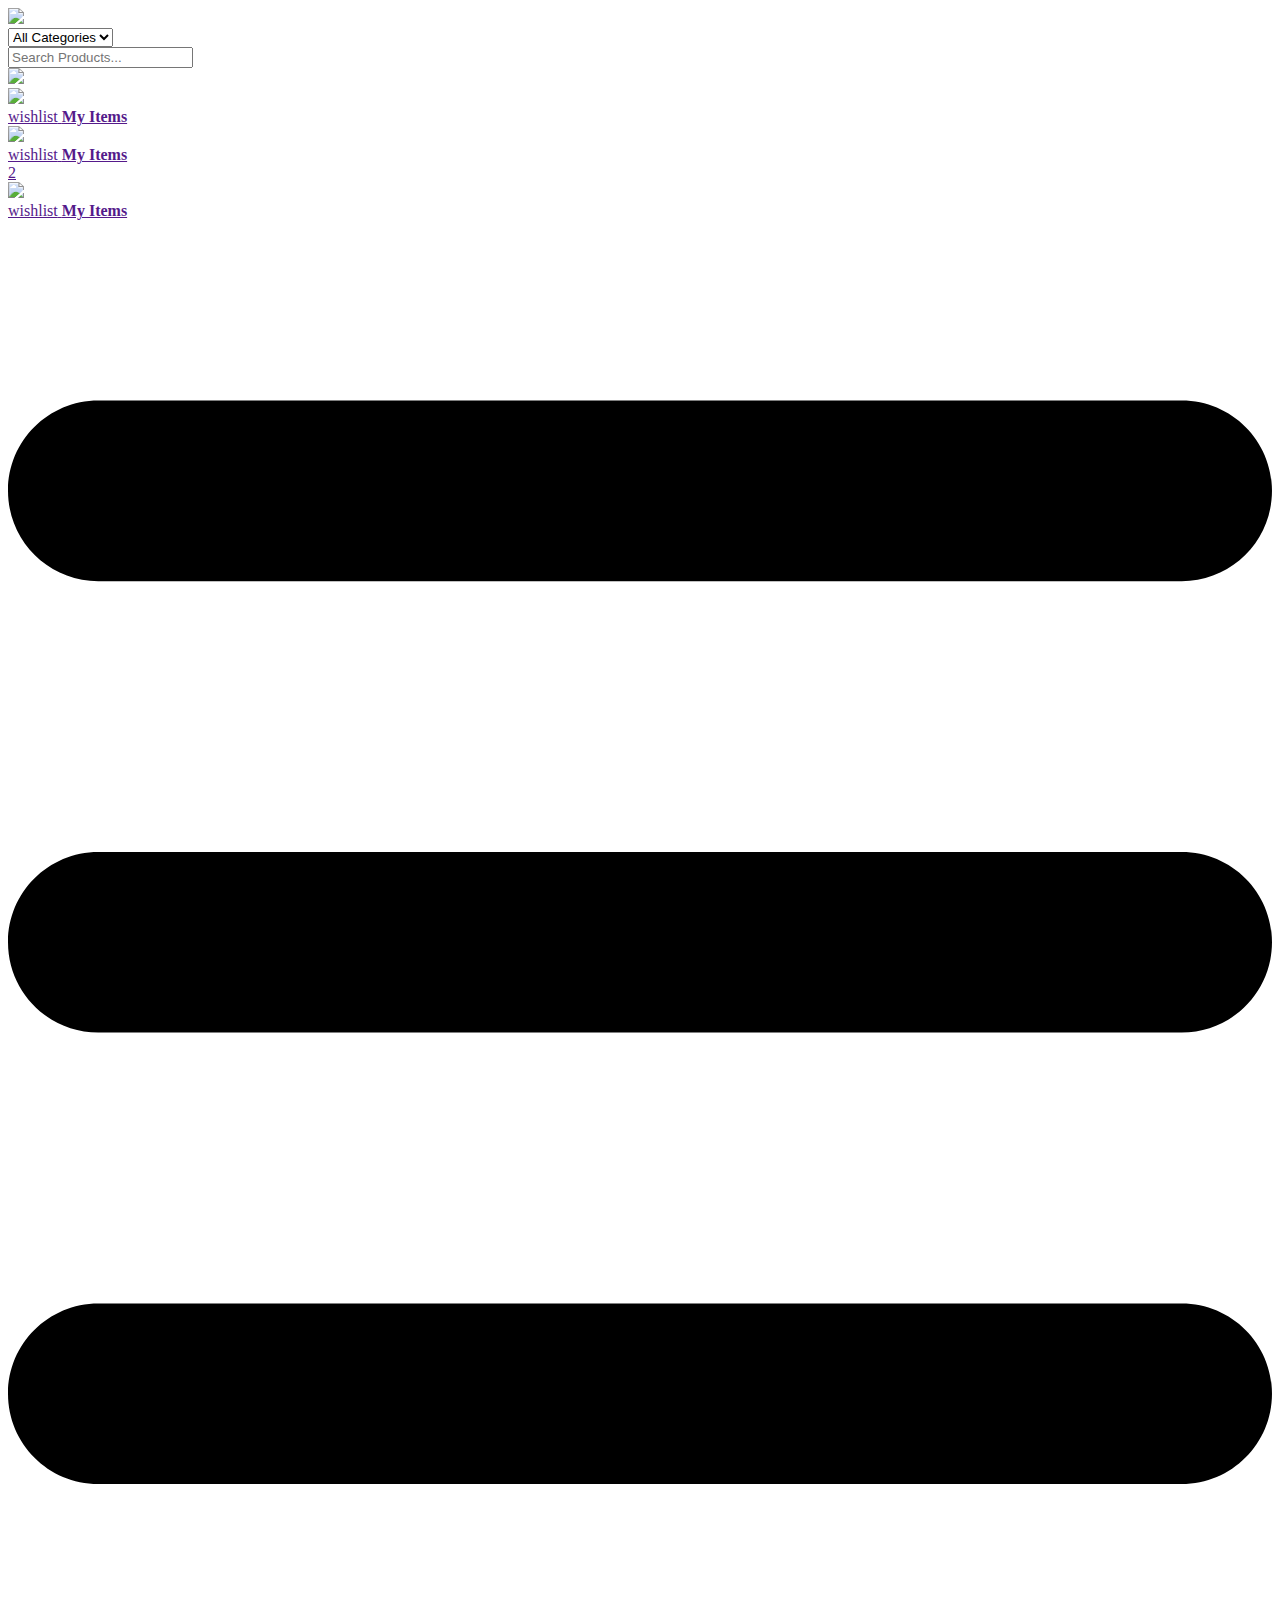
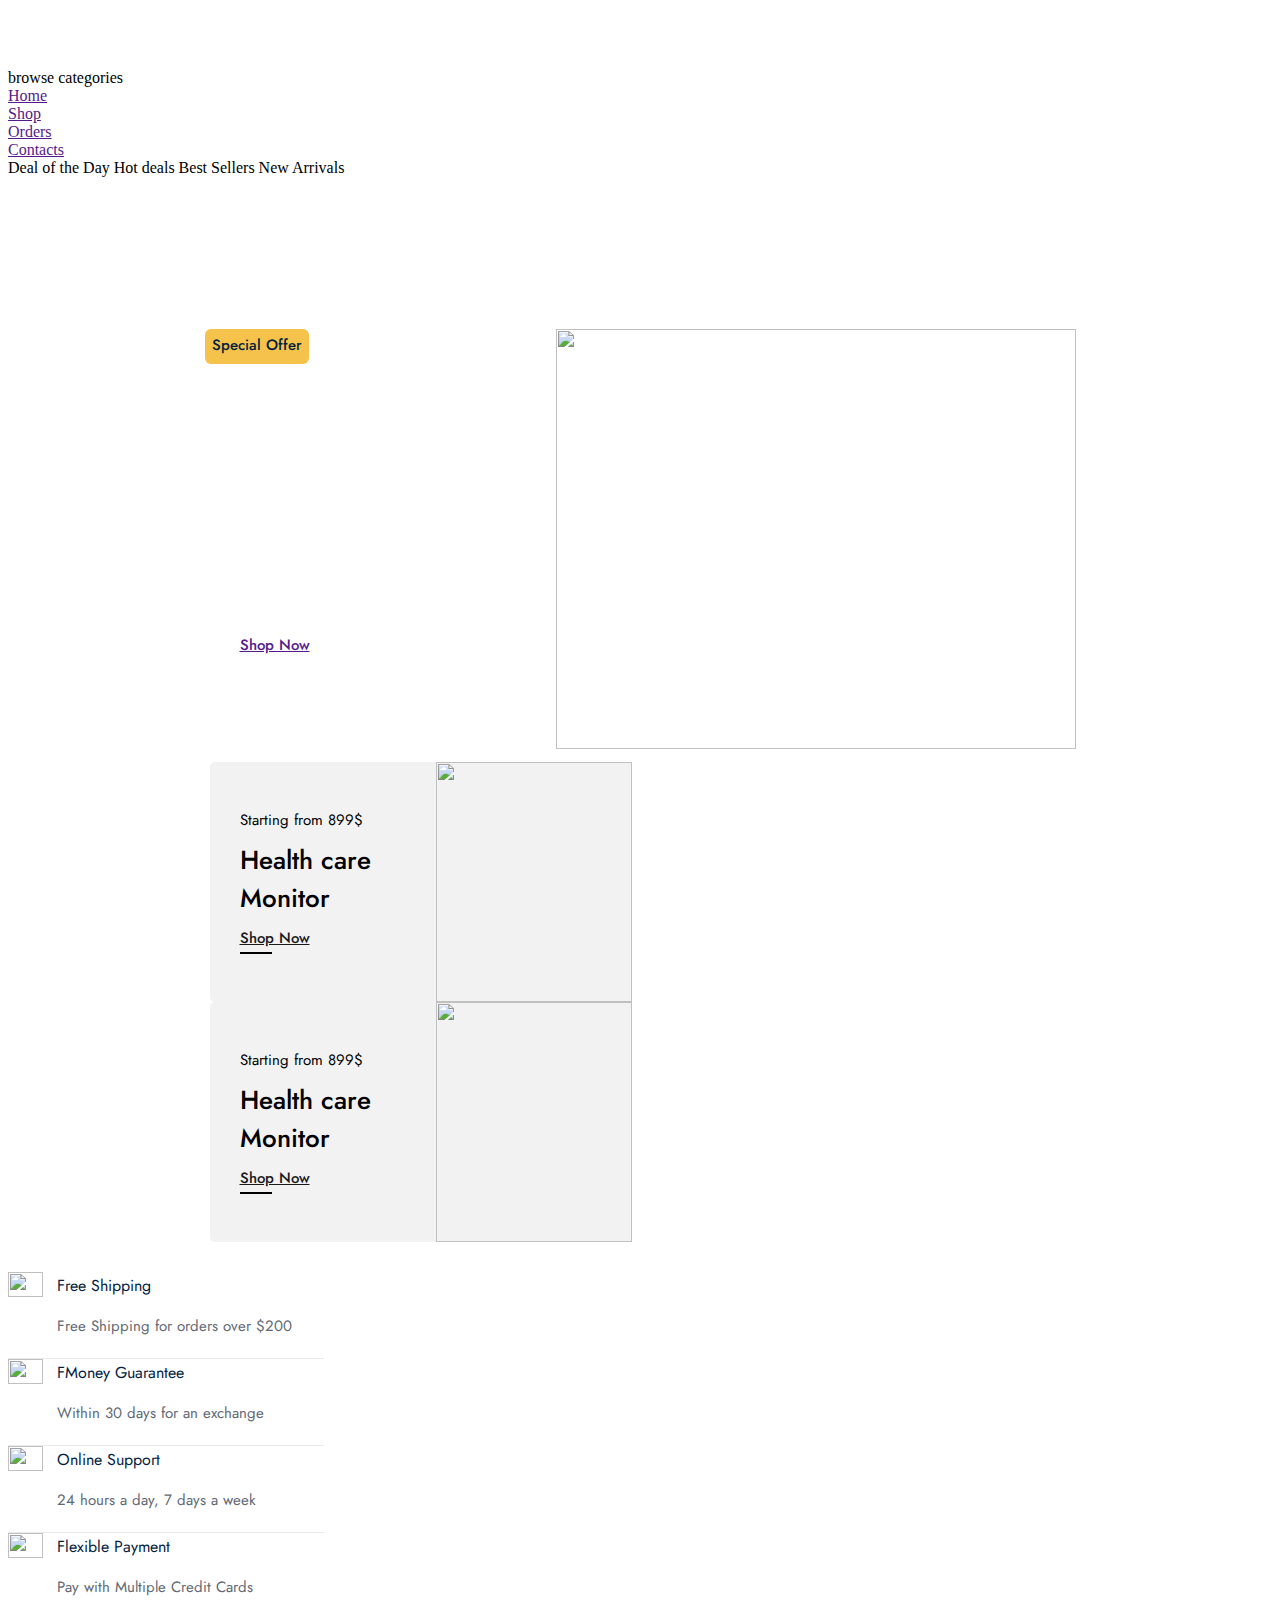
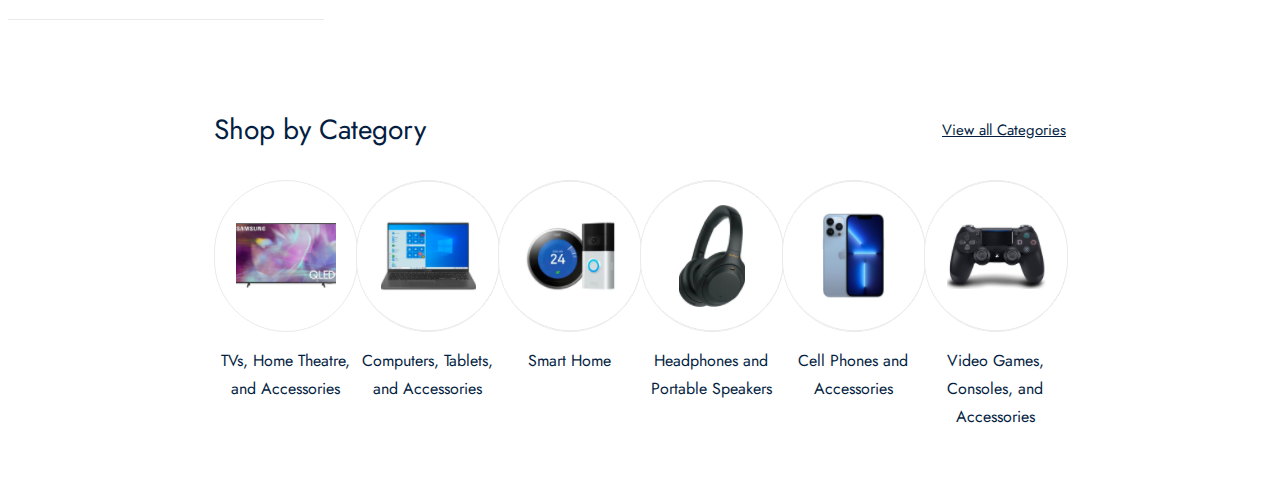
==== index.html @ f8a0979e "feat: completed category frame" ====
<!DOCTYPE html>
<html lang="en">
  <head>
    <meta charset="UTF-8" />
    <meta name="viewport" content="width=device-width, initial-scale=1.0" />
    <title>Zenmart</title>
    <link rel="preconnect" href="https://fonts.googleapis.com" />
    <link rel="preconnect" href="https://fonts.gstatic.com" crossorigin />
    <link
      href="https://fonts.googleapis.com/css2?family=Jost:ital,wght@0,100..900;1,100..900&display=swap"
      rel="stylesheet"
    />
    <link rel="stylesheet" href="/public/css/command.css" />
    <link rel="stylesheet" href="/public/css/home.css" />
  </head>
  <body>
    <div class="navbar_frame">
      <div class="container">
        <div class="navbar_top">
          <a href="">
            <img src="./public/images/logo.png" />
          </a>
          <div class="nav_search_frame">
            <div class="search_box">
              <div class="category_list">
                <select>
                  <option value="" selected>All Categories</option>
                  <option value="">computers</option>
                </select>
              </div>
              <input type="search" placeholder="Search Products..." />
            </div>
            <div class="search_icon_box">
              <img src="./public/images/button.png" />
            </div>
          </div>
          <div class="nav_top_menu">
            <a href="">
              <div class="top_menu_box">
                <div class="box_icon_box">
                  <img src="/public/images/heart 1.png" />
                </div>
                <div class="box_info_box">
                  <span>wishlist</span>
                  <strong>My Items</strong>
                </div>
              </div>
            </a>
            <a href="">
              <div class="top_menu_box">
                <div class="box_icon_box">
                  <img src="./public/images/profile 1.png" />
                </div>
                <div class="box_info_box">
                  <span>wishlist</span>
                  <strong>My Items</strong>
                </div>
              </div>
            </a>
            <a href="">
              <div class="top_menu_box">
                <div class="box_icon_box">
                  <div class="basket_count">2</div>
                  <img src="./public/images/Group.png" />
                </div>
                <div class="box_info_box">
                  <span>wishlist</span>
                  <strong>My Items</strong>
                </div>
              </div>
            </a>
          </div>
        </div>
        <div class="navbar_bot">
          <div class="navbar_bot_menu_box">
            <div class="browse_box">
              <svg xmlns="http://www.w3.org/2000/svg" viewBox="0 0 448 512">
                <path
                  d="M0 96C0 78.3 14.3 64 32 64H416c17.7 0 32 14.3 32 32s-14.3 32-32 32H32C14.3 128 0 113.7 0 96zM0 256c0-17.7 14.3-32 32-32H416c17.7 0 32 14.3 32 32s-14.3 32-32 32H32c-17.7 0-32-14.3-32-32zM448 416c0 17.7-14.3 32-32 32H32c-17.7 0-32-14.3-32-32s14.3-32 32-32H416c17.7 0 32 14.3 32 32z"
                />
              </svg>
              <span>browse categories</span>
            </div>
            <div class="navbar_route_menu">
              <div class="route_menu">
                <a href="" class="active">Home</a>
              </div>
              <div class="route_menu">
                <a href="">Shop</a>
              </div>
              <div class="route_menu">
                <a href="">Orders</a>
              </div>
              <div class="route_menu">
                <a href="">Contacts</a>
              </div>
            </div>
            <div class="sorting_menu">
              <span>Deal of the Day</span>
              <span>Hot deals</span>
              <span>Best Sellers</span>
              <span>New Arrivals</span>
            </div>
          </div>
        </div>
      </div>
    </div>
    <div class="home_page">
      <div class="header_frame">
        <div class="container">
          <div class="header_left">
            <div class="header_content">
              <div>Special Offer</div>
              <span>Immersive Intertainment</span>
              <p>Discover our new items. Up to 25% Off !</p>
              <a href="">Shop Now</a>
              <img src="/public/images/header bg.png" alt="" />
            </div>
          </div>
          <div class="header_right">
            <div class="header_box">
              <div class="box_left">
                <span>Starting from 899$</span>
                <p>Health care Monitor</p>
                <a href="">Shop Now</a>
                <div class="hover_border"></div>
              </div>
              <div class="box_right">
                <img src="/public/images/watch.svg" />
              </div>
            </div>
            <div class="header_box">
              <div class="box_left">
                <span>Starting from 899$</span>
                <p>Health care Monitor</p>
                <a href="">Shop Now</a>
                <div class="hover_border"></div>
              </div>
              <div class="box_right">
                <img src="/public/images/buds.png" />
              </div>
            </div>
          </div>
        </div>
      </div>
      <div class="service_frame">
        <div class="container">
          <div class="service_box">
            <img src="./public/images/Vector.png" alt="" />
            <div class="service_content">
              <span>Free Shipping</span>
              <p>Free Shipping for orders over $200</p>
            </div>
          </div>
          <div class="service_box">
            <img src="./public/images/shield 1.svg" alt="" />
            <div class="service_content">
              <span>FMoney Guarantee</span>
              <p>Within 30 days for an exchange</p>
            </div>
          </div>
          <div class="service_box">
            <img src="./public/images/headphones 1.svg" alt="" />
            <div class="service_content">
              <span>Online Support</span>
              <p>24 hours a day, 7 days a week</p>
            </div>
          </div>
          <div class="service_box">
            <img src="./public/images/credit-card 1.svg" alt="" />
            <div class="service_content">
              <span>Flexible Payment</span>
              <p>Pay with Multiple Credit Cards</p>
            </div>
          </div>
        </div>
      </div>
      <div class="shop_category_frame">
        <div class="container">
          <div class="category_top">
            <span>Shop by Category</span>
            <a href="">View all Categories</a>
          </div>
          <div class="category_wrapper">
            <div class="category_box">
              <div class="category_img_box">
                <img src="./public/images/tv.png.png" />
              </div>
              <span>TVs, Home Theatre, and Accessories</span>
            </div>
            <div class="category_box">
              <div class="category_img_box">
                <img src="./public/images/laptop.png.png" />
              </div>
              <span>Computers, Tablets, and Accessories</span>
            </div>
            <div class="category_box">
              <div class="category_img_box">
                <img src="./public/images/smart_house.png.png" />
              </div>
              <span>Smart Home</span>
            </div>
            <div class="category_box">
              <div class="category_img_box">
                <img src="./public/images/earpods.png.png" />
              </div>
              <span>Headphones and Portable Speakers</span>
            </div>
            <div class="category_box">
              <div class="category_img_box">
                <img src="./public/images/iphone.png.png" />
              </div>
              <span>Cell Phones and Accessories</span>
            </div>
            <div class="category_box">
              <div class="category_img_box">
                <img src="./public/images/joystick.png.png" />
              </div>
              <span>Video Games, Consoles, and Accessories</span>
            </div>
          </div>
        </div>
      </div>
    </div>
  </body>
</html>
---- public/css/home.css ----
.home_page {
  padding-bottom: 60px;
  display: flex;
  flex-direction: column;
}

.header_frame {
  position: relative;
  margin-top: 47px;
  width: 100%;
  height: auto;
  display: flex;
  justify-content: center;
}

.header_frame .container {
  flex-direction: row;
}

.container .header_left {
  padding: 15px;
  width: 871px;
  height: 508px;
  position: relative;
  border-radius: 5px;
  background-image: url("/public/images/Rectangle\ 55.png");
}

.header_frame .header_left .header_content {
  position: relative;
  margin-top: 90px;
  display: flex;
  flex-direction: column;
}

.header_frame .header_content div {
  width: 104px;
  height: 30px;
  display: flex;
  justify-content: center;
  background: #f5c34b;
  border-radius: 6px;
  padding-top: 5px;

  font-family: Jost;
  font-style: normal;
  font-size: 15px;
  font-weight: 500;
  line-height: 22px;
  color: rgb(4, 30, 66);
}

.header_frame .header_content span {
  margin-top: 10px;
  width: 428px;
  font-family: Jost;
  font-weight: 400;
  font-size: 60px;
  height: 1px;
  letter-spacing: 0%;
  color: rgb(255, 255, 255);
}

.header_frame .header_content p {
  margin-top: 180px;
  font-family: Jost;
  font-style: normal;
  font-weight: 400;
  font-size: 16px;
  line-height: 28px;

  color: rgb(255, 255, 255);
}

.header_frame .header_content a {
  margin-top: 20px;
  width: 140px;
  height: 52px;
  display: flex;
  align-items: center;
  justify-content: center;
  background: #ffffff;
  border-radius: 6px;
  font-family: Jost;
  font-style: normal;
  font-weight: 500;
  font-size: 15px;
  line-height: 22px;
}

.header_frame .header_content img {
  position: absolute;
  right: 0;
  width: 520px;
  height: 420px;
}

.header_frame .container .header_right {
  position: relative;
  display: flex;
  margin-left: 20px;
  flex-direction: column;
  justify-content: space-between;
}

.header_frame .header_right .header_box {
  width: 422px;
  height: 240px;

  display: flex;
  flex-direction: row;
  background: rgb(242, 242, 242);
  border-radius: 5px;
}

.header_frame .header_right .box_left {
  margin-left: 30px;
  width: 50%;
  display: flex;
  flex-direction: column;
  justify-content: center;
}

.header_frame .box_left span {
  font-family: Jost;
  font-style: normal;
  font-weight: 400;
  font-size: 15px;
  line-height: 22px;
}

.header_frame .box_left p {
  margin: 10px 0px;
  font-family: Jost;
  font-style: normal;
  font-weight: 500;
  font-size: 26px;
  line-height: 38px;
}

.header_frame .box_left a {
  font-family: Jost;
  font-style: normal;
  font-weight: 500;
  font-size: 15px;
  line-height: 22px;
  color: rgb(27, 25, 25);
}

.header_frame .box_left .hover_border {
  width: 32px;
  height: 2px;
  margin-top: 3px;
  background-color: black;
}

.header_frame .header_box .box_right {
  width: 50%;
}

.header_frame .box_right img {
  width: 100%;
  height: 100%;
}

.home_page .service_frame {
  position: relative;
  margin-top: 30px;
  width: 100%;
  height: auto;
  display: flex;
  justify-content: center;
}

.container {
  flex-direction: row;
}

.container .service_box {
  width: 25%;
  height: 86px;
  display: flex;
  flex-direction: row;
  border-bottom: 1px solid #eaeaea;
}

.service_box img {
  width: 35px;
  height: 25px;
}

.service_box .service_content {
  margin-left: 14px;
  display: flex;
  flex-direction: column;
}

.service_content span {
  font-family: Jost;
  font-style: normal;
  font-weight: 400;
  font-size: 16px;
  line-height: 28px;
  color: rgb(4, 30, 66);
}

.service_content p {
  font-family: Jost;
  font-style: normal;
  font-weight: 400;
  font-size: 15px;
  line-height: 22px;
  color: rgb(98, 105, 116);
}

.home_page .service_frame {
  position: relative;
  margin-top: 30px;
  width: 100%;
  height: auto;
  display: flex;
  flex-direction: column;
  justify-content: center;
}

.home_page .shop_category_frame {
  position: relative;
  margin-top: 90px;
  width: 100%;
  height: auto;
  display: flex;
  justify-content: center;
}

.shop_category_frame .container {
  flex-direction: column;
}

.shop_category_frame .container .category_top {
  width: 100%;
  height: auto;
  display: flex;
  flex-direction: row;
  justify-content: space-between;
  align-items: center;
}

.shop_category_frame .category_top span {
  color: rgb(4, 30, 66);
  font-family: Jost;
  font-size: 28px;
  font-weight: 400;
  line-height: 40px;
  letter-spacing: 0%;
}

.shop_category_frame .category_top a {
  color: rgb(4, 30, 66);
  font-family: Jost;
  font-size: 15px;
  font-weight: 400;
  line-height: 22px;
  letter-spacing: 0%;
}

.shop_category_frame .category_top a:hover {
  border-bottom: 2px solid rgb(4, 30, 66);
}

.shop_category_frame .container .category_wrapper {
  margin-top: 30px;
  width: 100%;
  height: auto;
  display: flex;
  flex-direction: row;
  justify-content: space-between;
}

.shop_category_frame .category_wrapper .category_box {
  width: 142px;
  height: auto;
  display: flex;
  flex-direction: column;
  cursor: pointer;
}

.shop_category_frame .category_box .category_img_box {
  width: 100%;
  height: 150px;
  display: flex;
  align-items: center;
  justify-content: center;
  border: 1px solid rgb(234, 234, 234);
  border-radius: 150px;
}

.shop_category_frame .category_box span {
  margin-top: 15px;
  color: rgb(4, 30, 66);
  font-family: Jost;
  font-size: 16px;
  font-weight: 400;
  line-height: 28px;
  letter-spacing: 0%;
  text-align: center;
}
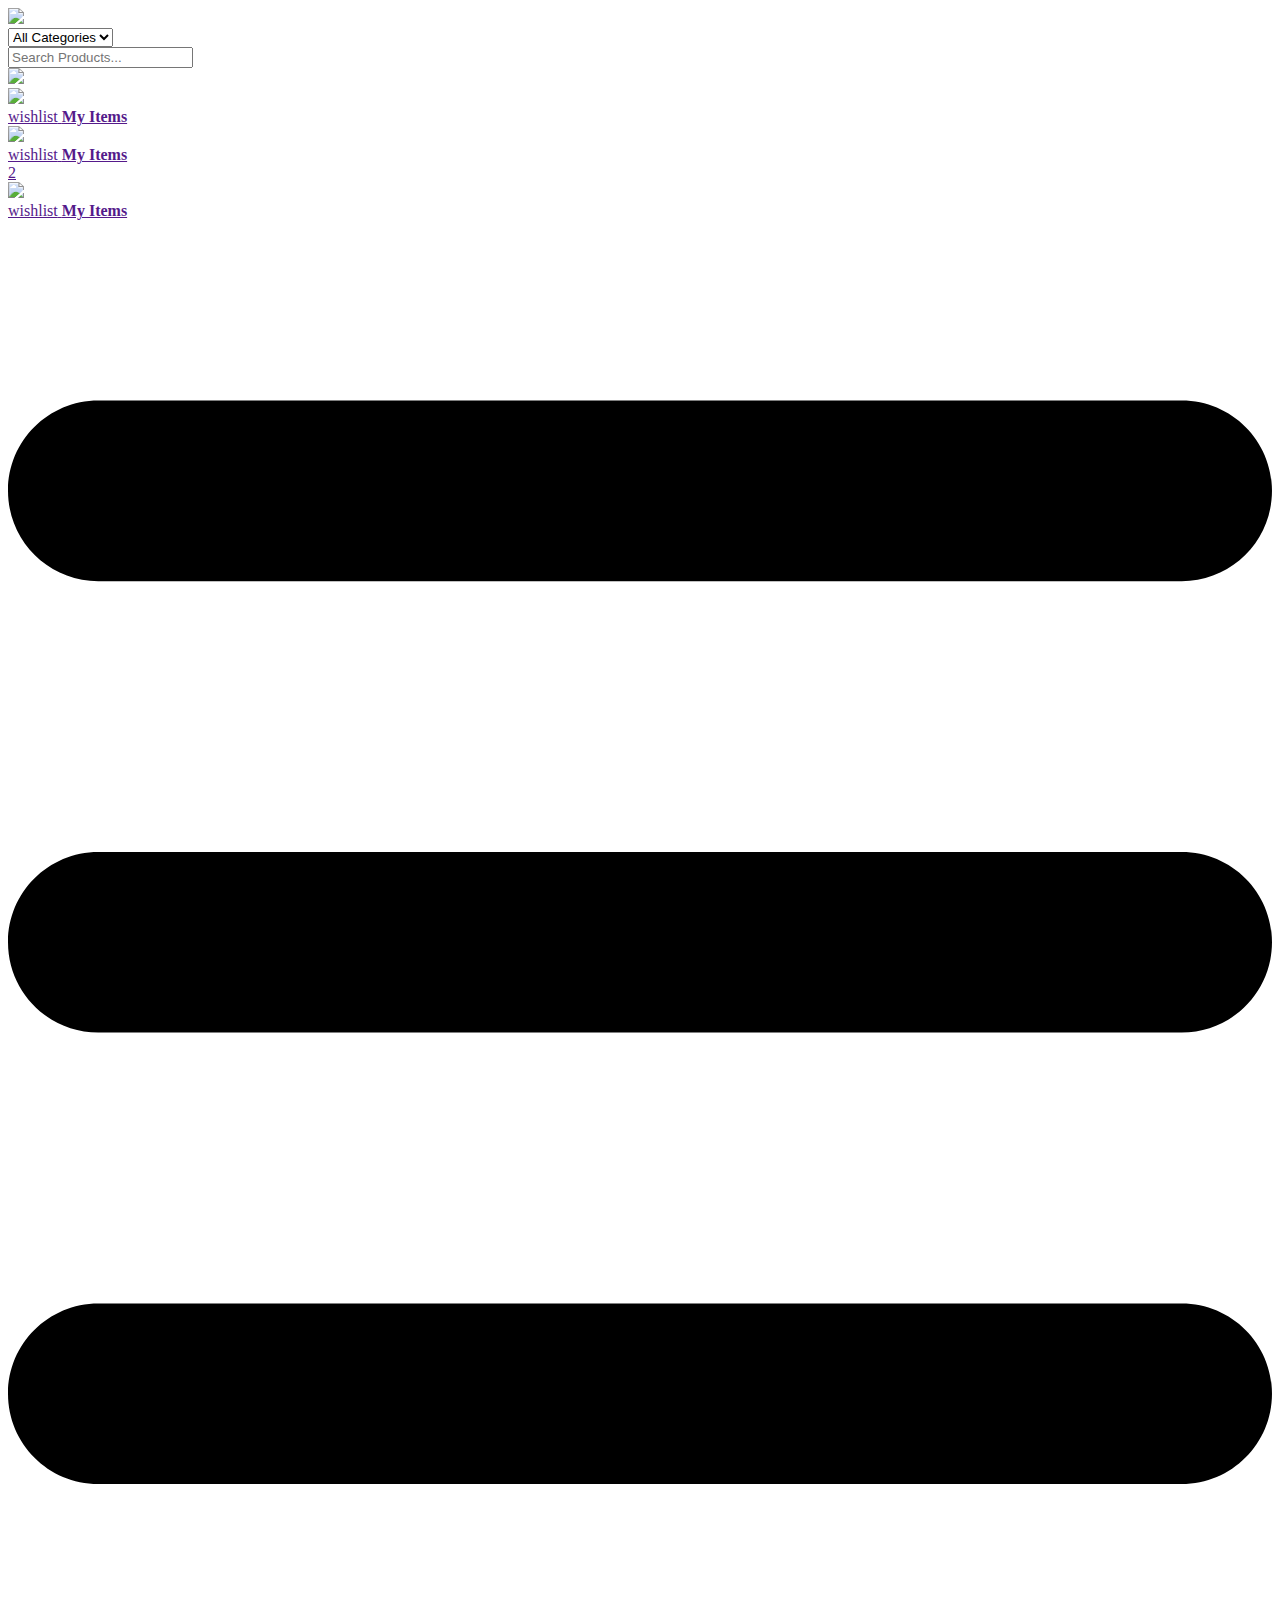
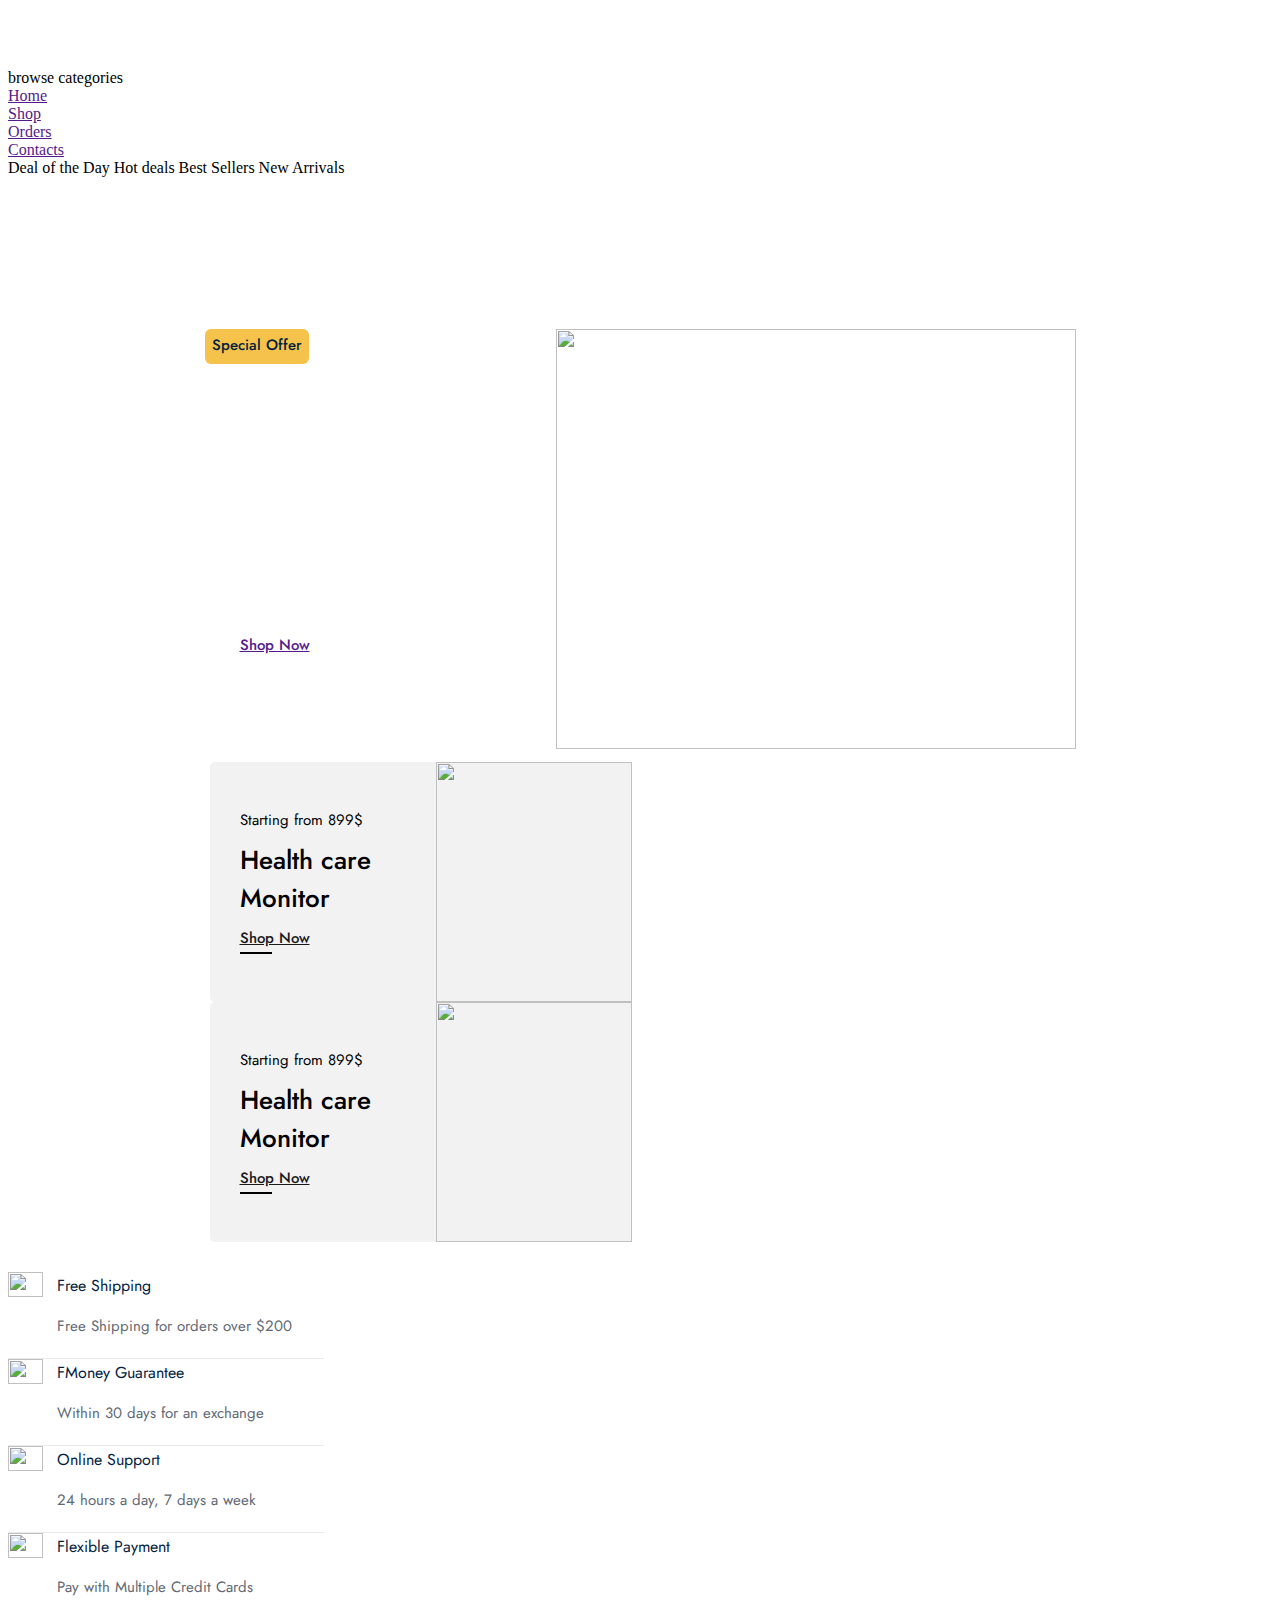
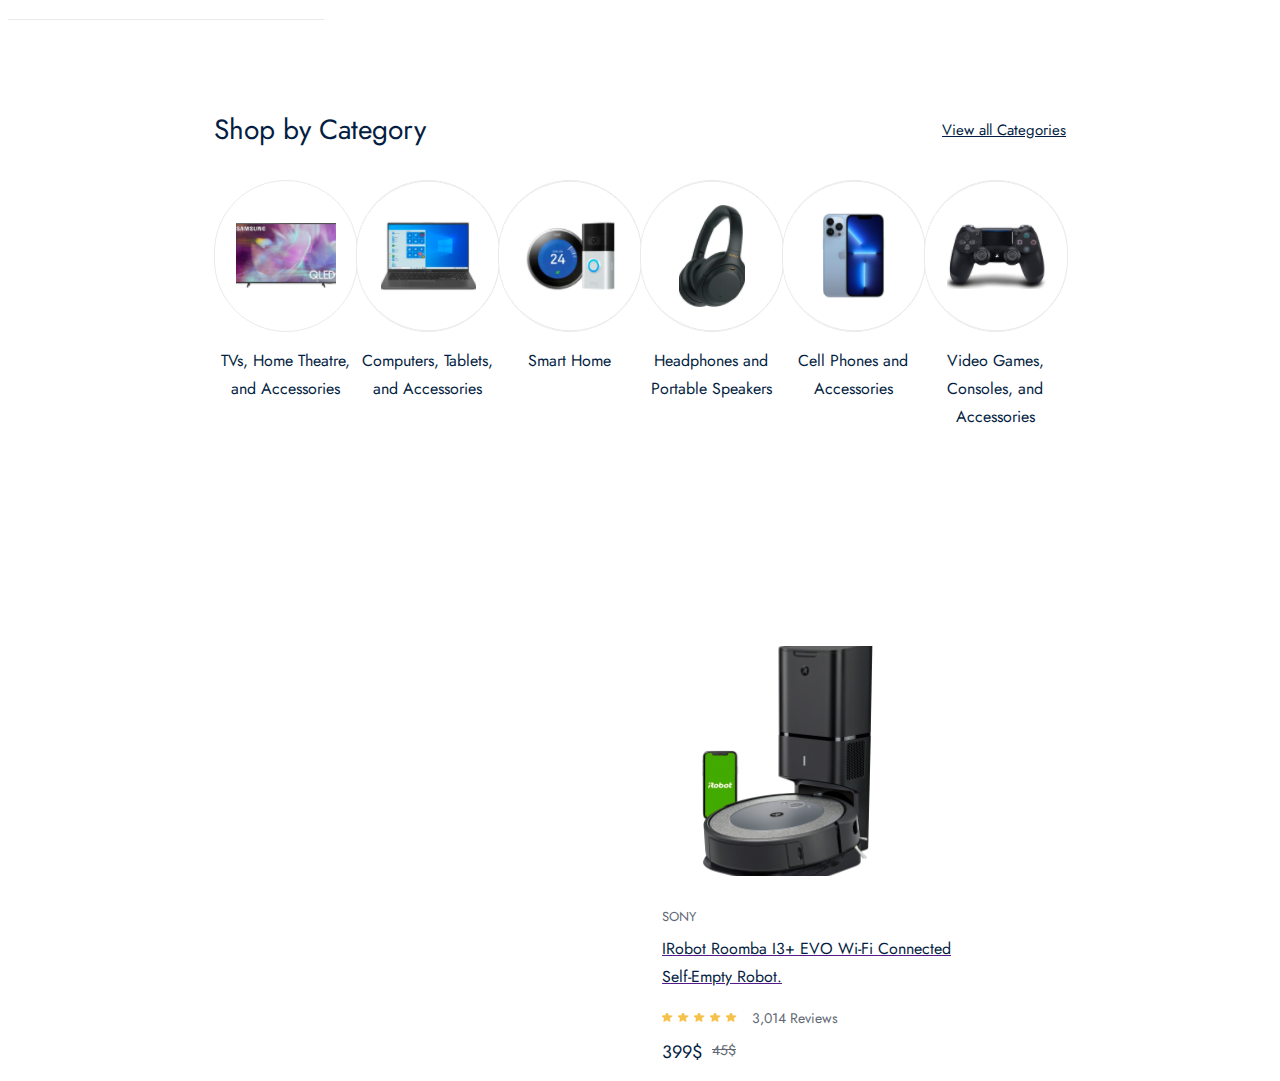
==== commit f5fbed03: "feat: completed selling products" ====
--- a/index.html
+++ b/index.html
@@ -222,5 +222,159 @@
         </div>
       </div>
     </div>
+
+    <div class="selling_product_frame">
+      <div class="container">
+        <div class="category_top">
+          <span>Top Selling Products</span>
+          <a href="">View all</a>
+        </div>
+        <div class="product_wrapper">
+          <div class="next_prev_box">
+            <img src="./public/images/Arrows-1.png" alt="" />
+          </div>
+          <div class="product_boxes">
+            <div class="product_box">
+              <a href="">
+                <div
+                  class="product_image_box"
+                  style="background: url(./public/images/smart_watch_apple.png)"
+                >
+                  <div class="hover_box">
+                    <button>Add to Card</button>
+                  </div>
+                </div>
+              </a>
+              <div class="product_content_box">
+                <span class="product_title">Samsung</span>
+                <a href="">
+                  <p class="product_desc">
+                    Apple Watch SE (GPS) 40mm Space Grey Aluminum Case with
+                  </p>
+                </a>
+                <div class="review_box">
+                  <img src="./public/images/Vector.svg" />
+                  <img src="./public/images/Vector.svg" />
+                  <img src="./public/images/Vector.svg" />
+                  <img src="./public/images/Vector.svg" />
+                  <img src="./public/images/Vector.svg" />
+                  <span>3,014 reviews</span>
+                </div>
+                <div class="price_box">
+                  <strong>32.50$</strong>
+                  <span>45$</span>
+                </div>
+              </div>
+            </div>
+          </div>
+          <div class="product_boxes">
+            <div class="product_box">
+              <a href="">
+                <div
+                  class="product_image_box"
+                  style="background: url(./public/images/image_iphone.png)"
+                >
+                  <div class="hover_box">
+                    <button>Add to Card</button>
+                  </div>
+                </div>
+              </a>
+              <div class="product_content_box">
+                <span class="product_title">Apple</span>
+                <a href="">
+                  <p class="product_desc">
+                    Apple iPhone 11 64GB Smartphone - Black.
+                  </p>
+                </a>
+                <div class="review_box">
+                  <img src="./public/images/Vector.svg" />
+                  <img src="./public/images/Vector.svg" />
+                  <img src="./public/images/Vector.svg" />
+                  <img src="./public/images/Vector.svg" />
+                  <img src="./public/images/Vector.svg" />
+                  <span>3,014 reviews</span>
+                </div>
+                <div class="price_box">
+                  <strong>32.50$</strong>
+                  <span>45$</span>
+                </div>
+              </div>
+            </div>
+          </div>
+          <div class="product_boxes">
+            <div class="product_box">
+              <a href="">
+                <div
+                  class="product_image_box"
+                  style="background: url(./public/images/cooler.png)"
+                >
+                  <div class="hover_box">
+                    <button>Add to Card</button>
+                  </div>
+                </div>
+              </a>
+              <div class="product_content_box">
+                <span class="product_title">Sony</span>
+                <a href="">
+                  <p class="product_desc">
+                    iRobot Roomba i3+ EVO Wi-Fi Connected Self-Empty Robot.
+                  </p>
+                </a>
+                <div class="review_box">
+                  <img src="./public/images/Vector.svg" />
+                  <img src="./public/images/Vector.svg" />
+                  <img src="./public/images/Vector.svg" />
+                  <img src="./public/images/Vector.svg" />
+                  <img src="./public/images/Vector.svg" />
+                  <span>3,014 reviews</span>
+                </div>
+                <div class="price_box">
+                  <strong>399$</strong>
+                  <span>45$</span>
+                </div>
+              </div>
+            </div>
+          </div>
+          <div class="product_boxes">
+            <div class="product_box">
+              <a href="">
+                <div
+                  class="product_image_box"
+                  style="background: url(./public/images/pilyesos.png)"
+                >
+                  <div class="hover_box">
+                    <button>Add to Card</button>
+                  </div>
+                </div>
+              </a>
+              <div class="product_content_box">
+                <span class="product_title">Eastsport</span>
+                <a href="">
+                  <p class="product_desc">
+                    Dyson V7 Complete Cordless Stick Vacuum - Iron/Blue
+                  </p>
+                </a>
+                <div class="review_box">
+                  <img src="./public/images/Vector.svg" />
+                  <img src="./public/images/Vector.svg" />
+                  <img src="./public/images/Vector.svg" />
+                  <img src="./public/images/Vector.svg" />
+                  <img src="./public/images/Vector.svg" />
+                  <span>3,014 reviews</span>
+                </div>
+                <div class="price_box">
+                  <strong>32.50$</strong>
+                  <span>45$</span>
+                </div>
+              </div>
+            </div>
+          </div>
+          <div class="next_prev_box">
+            <img src="./public/images/next 1.png" alt="" />
+          </div>
+        </div>
+        <div class="product_pagionation_box"></div>
+      </div>
+    </div>
   </body>
 </html>
--- a/public/css/home.css
+++ b/public/css/home.css
@@ -2,6 +2,37 @@
   padding-bottom: 60px;
   display: flex;
   flex-direction: column;
+}
+
+.container .category_top {
+  width: 100%;
+  height: auto;
+  display: flex;
+  flex-direction: row;
+  justify-content: space-between;
+  align-items: center;
+}
+
+.container .category_top span {
+  color: rgb(4, 30, 66);
+  font-family: Jost;
+  font-size: 28px;
+  font-weight: 400;
+  line-height: 40px;
+  letter-spacing: 0%;
+}
+
+.container .category_top a {
+  color: rgb(4, 30, 66);
+  font-family: Jost;
+  font-size: 15px;
+  font-weight: 400;
+  line-height: 22px;
+  letter-spacing: 0%;
+}
+
+.container .category_top a:hover {
+  border-bottom: 2px solid rgb(4, 30, 66);
 }
 
 .header_frame {
@@ -236,37 +267,6 @@
   flex-direction: column;
 }
 
-.shop_category_frame .container .category_top {
-  width: 100%;
-  height: auto;
-  display: flex;
-  flex-direction: row;
-  justify-content: space-between;
-  align-items: center;
-}
-
-.shop_category_frame .category_top span {
-  color: rgb(4, 30, 66);
-  font-family: Jost;
-  font-size: 28px;
-  font-weight: 400;
-  line-height: 40px;
-  letter-spacing: 0%;
-}
-
-.shop_category_frame .category_top a {
-  color: rgb(4, 30, 66);
-  font-family: Jost;
-  font-size: 15px;
-  font-weight: 400;
-  line-height: 22px;
-  letter-spacing: 0%;
-}
-
-.shop_category_frame .category_top a:hover {
-  border-bottom: 2px solid rgb(4, 30, 66);
-}
-
 .shop_category_frame .container .category_wrapper {
   margin-top: 30px;
   width: 100%;
@@ -304,3 +304,159 @@
   letter-spacing: 0%;
   text-align: center;
 }
+
+.selling_product_frame {
+  position: relative;
+  margin-top: 60px;
+  width: 100%;
+  height: auto;
+  display: flex;
+  flex-direction: row;
+  justify-content: center;
+  text-transform: capitalize;
+}
+
+.selling_product_frame .container {
+  flex-direction: column;
+}
+
+.container .product_wrapper {
+  margin-top: 30px;
+  position: relative;
+  width: 100%;
+  height: auto;
+  display: flex;
+  flex-direction: row;
+}
+
+.product_wrapper .next_prev_box {
+  width: 25px;
+}
+
+.next_prev_box img {
+  position: absolute;
+  top: 50%;
+}
+
+.product_wrapper .product_boxes {
+  position: relative;
+  width: 1224px;
+  height: 452px;
+  display: flex;
+  flex-direction: row;
+}
+
+.product_boxes .product_box {
+  width: 306px;
+  height: 100%;
+  display: flex;
+  flex-direction: column;
+  /* cursor: pointer; */
+}
+
+.product_box .product_image_box {
+  width: 100%;
+  height: 280px;
+}
+
+.product_image_box .hover_box {
+  display: none;
+  width: 100%;
+  height: 100%;
+  flex-direction: column;
+  justify-content: flex-end;
+  align-items: center;
+}
+
+.hover_box button {
+  width: 260px;
+  height: 50px;
+  margin-bottom: 10px;
+  align-items: center;
+  justify-content: center;
+  outline: none;
+  border: none;
+  border-radius: 6px;
+
+  box-shadow: 0px 5px 20px 0px rgba(0, 83, 246, 0.1);
+  background: rgb(0, 83, 246);
+}
+
+.product_image_box:hover .hover_box {
+  display: flex;
+}
+
+.product_box .product_content_box {
+  padding: 5px 22px;
+  width: 100%;
+  height: auto;
+}
+
+.product_content_box .product_title {
+  color: rgb(98, 105, 116);
+  font-family: Jost;
+  font-size: 13px;
+  font-weight: 400;
+  line-height: 22px;
+  letter-spacing: 0%;
+  text-transform: uppercase;
+}
+
+.product_content_box .product_desc {
+  margin-top: 7px;
+  color: rgb(4, 30, 66);
+  font-family: Jost;
+  font-size: 16px;
+  font-weight: 400;
+  line-height: 28px;
+
+  text-align: left;
+}
+
+.product_content_box .review_box {
+  margin-top: 7px;
+  display: flex;
+  flex-direction: row;
+  align-items: center;
+}
+
+.review_box img {
+  margin-right: 5px;
+}
+
+.review_box span {
+  margin-left: 10px;
+  color: rgb(98, 105, 116);
+  font-family: Jost;
+  font-size: 14px;
+  font-weight: 400;
+  line-height: 22px;
+}
+
+.product_content_box .price_box {
+  margin-top: 10px;
+  display: flex;
+  flex-direction: row;
+}
+
+.price_box strong {
+  color: rgb(4, 30, 66);
+  font-family: Jost;
+  font-size: 18px;
+  font-weight: 400;
+  line-height: 26px;
+  letter-spacing: 0%;
+  text-align: left;
+}
+
+.price_box span {
+  margin-left: 10px;
+  color: rgb(98, 105, 116);
+  font-family: Jost;
+  font-size: 14px;
+  font-weight: 400;
+  line-height: 22px;
+  letter-spacing: 0%;
+  text-align: left;
+  text-decoration-line: line-through;
+}
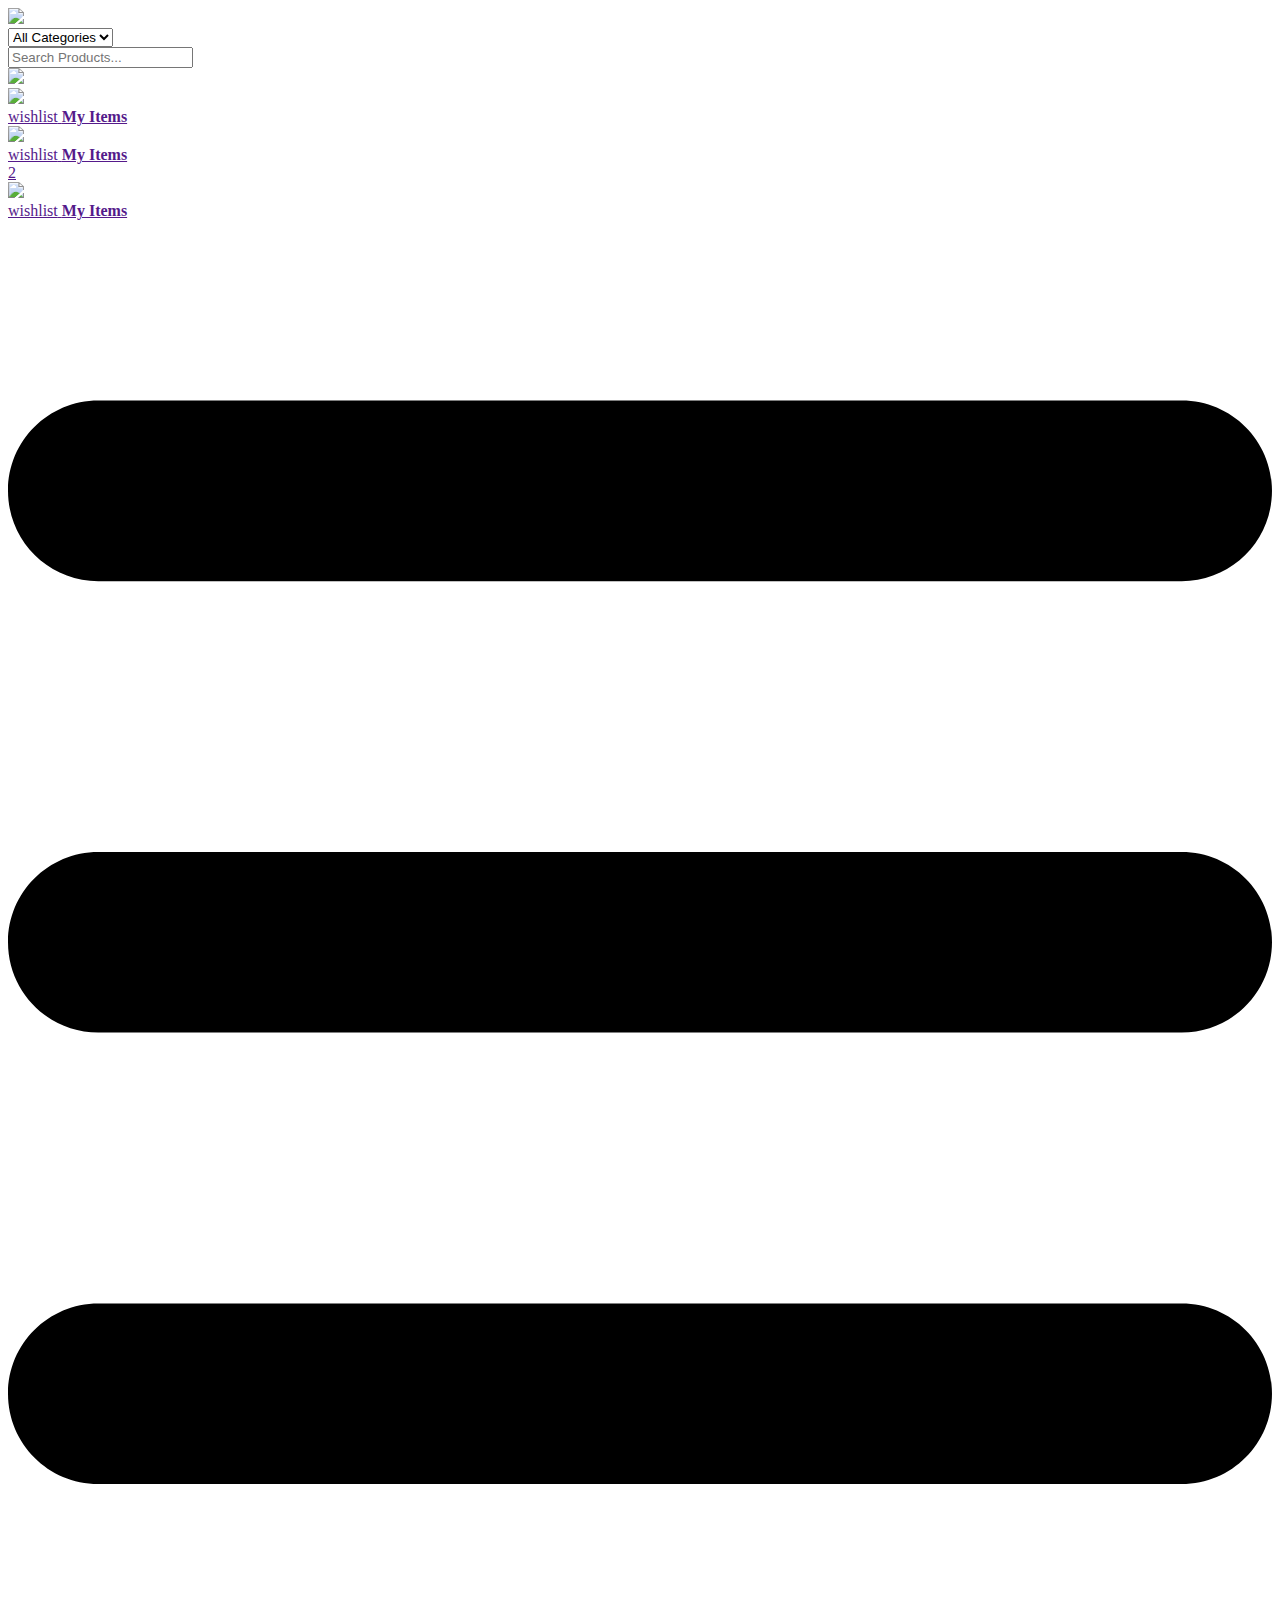
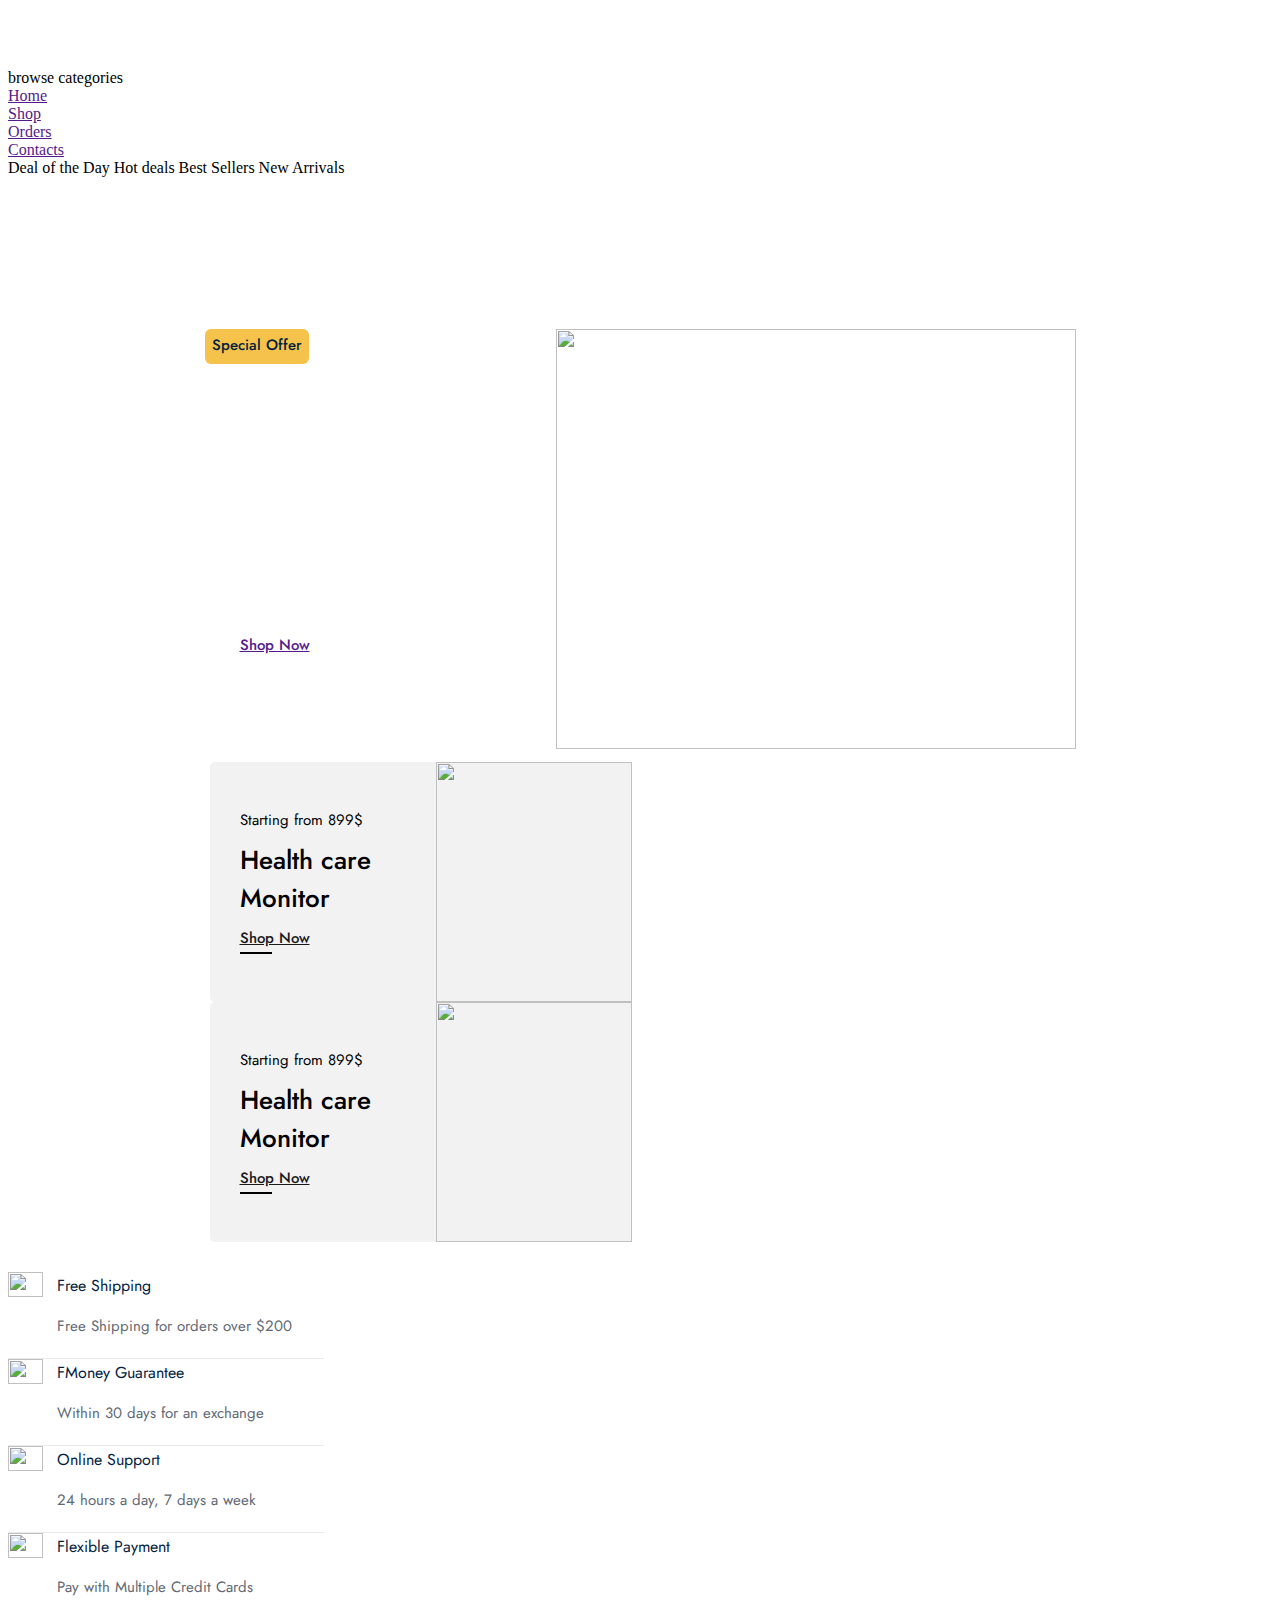
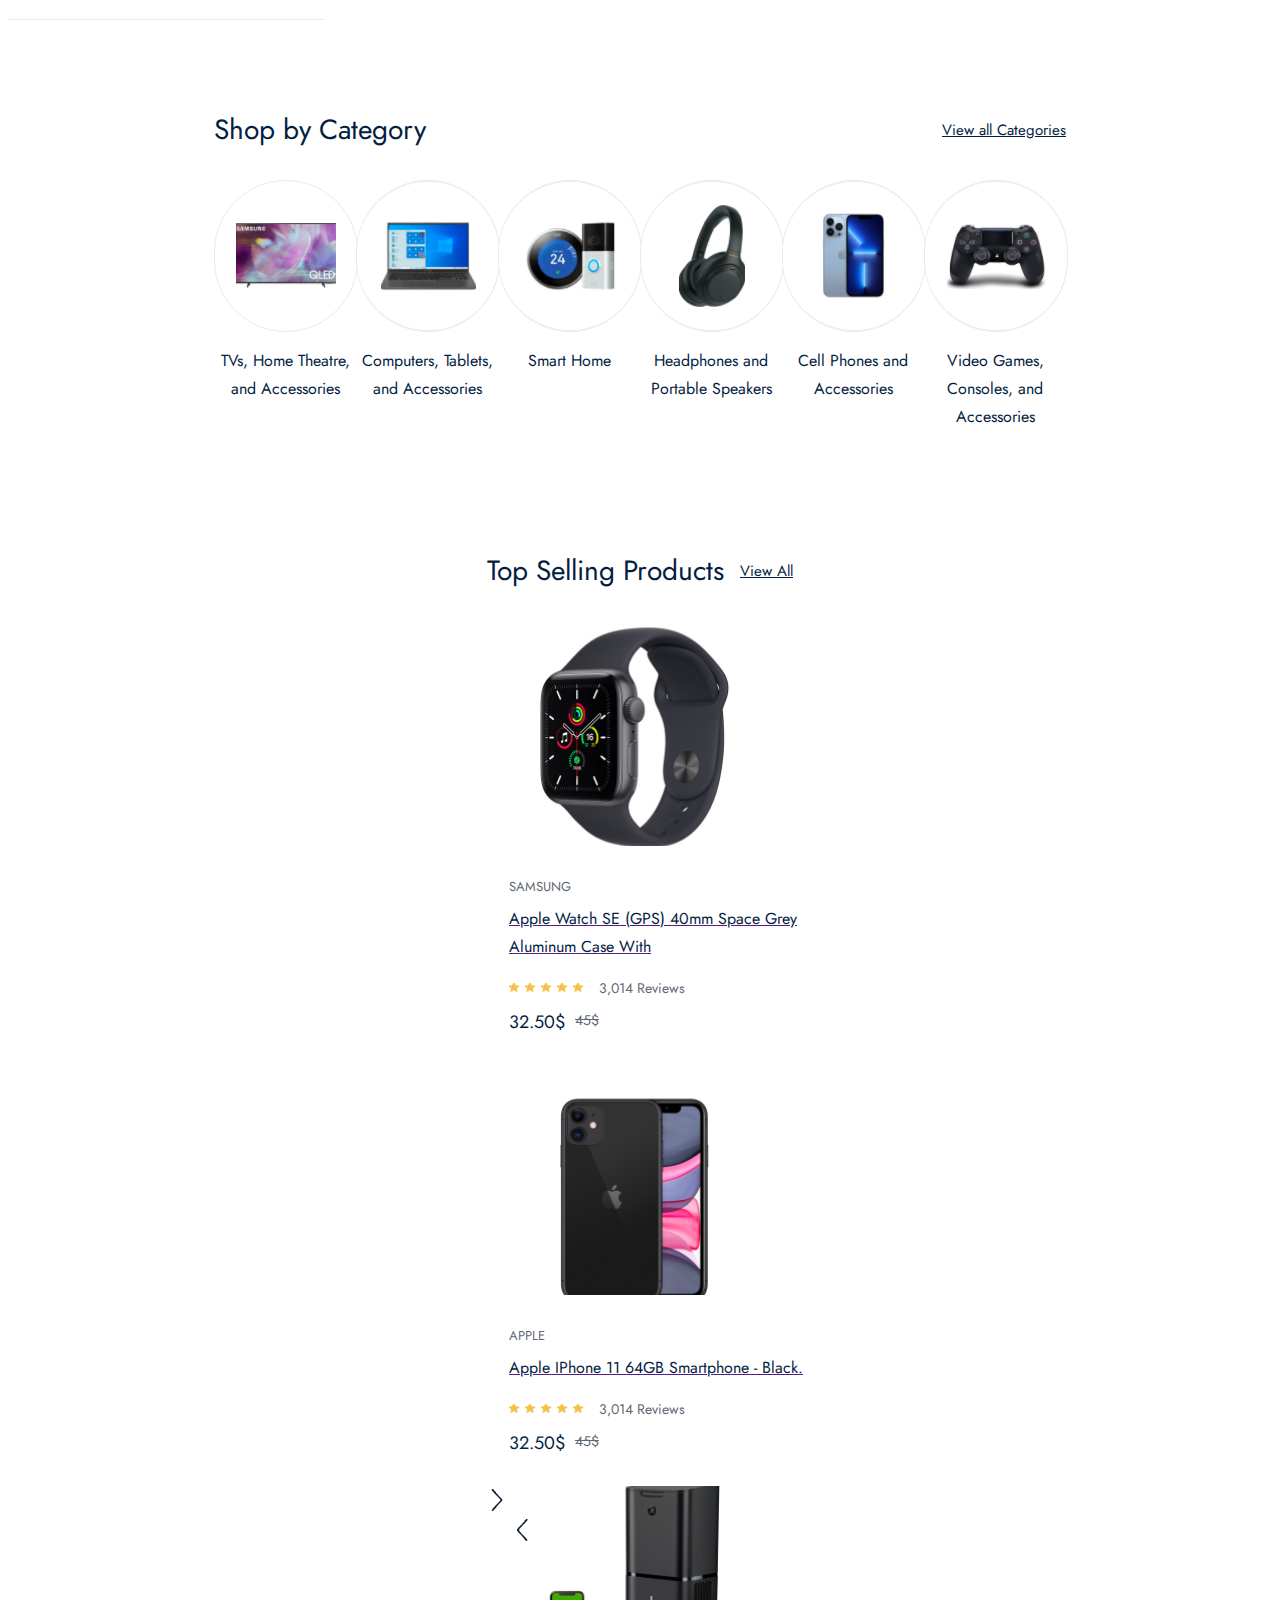
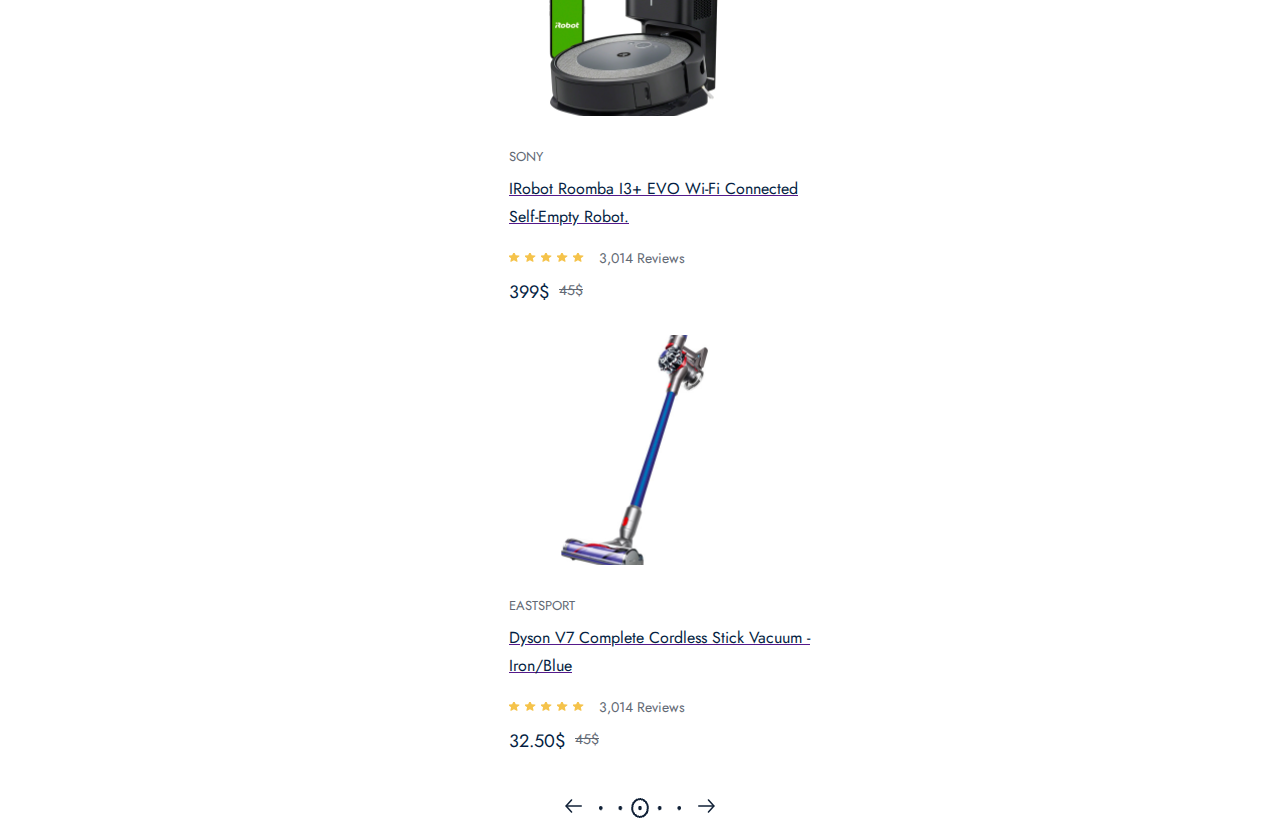
==== commit 3e35acea: "fix: completed refactor top selling product" ====
--- a/index.html
+++ b/index.html
@@ -229,7 +229,7 @@
           <span>Top Selling Products</span>
           <a href="">View all</a>
         </div>
-        <div class="product_wrapper">
+        <div class="wrapper">
           <div class="next_prev_box">
             <img src="./public/images/Arrows-1.png" alt="" />
           </div>
@@ -373,7 +373,16 @@
             <img src="./public/images/next 1.png" alt="" />
           </div>
         </div>
-        <div class="product_pagionation_box"></div>
+        <div class="pagionation_box">
+          <div class="pagionation_main">
+            <img src="./public/images/arrow-right.svg" />
+            <img src="./public/images/bullets.png" />
+            <img
+              src="./public/images/arrow-right.svg"
+              style="transform: scalex(-1)"
+            />
+          </div>
+        </div>
       </div>
     </div>
   </body>
--- a/public/css/home.css
+++ b/public/css/home.css
@@ -33,6 +33,52 @@
 
 .container .category_top a:hover {
   border-bottom: 2px solid rgb(4, 30, 66);
+}
+
+/* pagination */
+
+.container .pagionation_box {
+  margin-top: 30px;
+  width: 100%;
+  height: auto;
+  display: flex;
+  flex-direction: row;
+  justify-content: center;
+}
+
+.container .pagionation_box .product_pagionation_main {
+  width: auto;
+  height: 24px;
+  display: flex;
+  flex-direction: row;
+  align-items: center;
+  justify-content: space-between;
+}
+.container .pagionation_main img {
+  padding: 5px;
+}
+
+.container .pagionation_box {
+  margin-top: 30px;
+  width: 100%;
+  height: auto;
+  display: flex;
+  flex-direction: row;
+  justify-content: center;
+}
+
+.container .pagionation_box .product_pagionation_main {
+  width: auto;
+  height: 24px;
+  display: flex;
+  flex-direction: row;
+  align-items: center;
+  justify-content: space-between;
+}
+
+.pagionation_main img {
+  cursor: pointer;
+  padding: 5px;
 }
 
 .header_frame {
@@ -320,16 +366,16 @@
   flex-direction: column;
 }
 
-.container .product_wrapper {
-  margin-top: 30px;
-  position: relative;
-  width: 100%;
-  height: auto;
-  display: flex;
-  flex-direction: row;
-}
-
-.product_wrapper .next_prev_box {
+.selling_product_frame .container .product_wrapper {
+  margin-top: 30px;
+  position: relative;
+  width: 100%;
+  height: auto;
+  display: flex;
+  flex-direction: row;
+}
+
+.selling_product_frame .product_wrapper .next_prev_box {
   width: 25px;
 }
 
@@ -338,7 +384,7 @@
   top: 50%;
 }
 
-.product_wrapper .product_boxes {
+.selling_product_frame .product_wrapper .product_boxes {
   position: relative;
   width: 1224px;
   height: 452px;
@@ -346,7 +392,7 @@
   flex-direction: row;
 }
 
-.product_boxes .product_box {
+.selling_product_frame .product_boxes .product_box {
   width: 306px;
   height: 100%;
   display: flex;
@@ -354,12 +400,12 @@
   /* cursor: pointer; */
 }
 
-.product_box .product_image_box {
+.selling_product_frame .product_box .product_image_box {
   width: 100%;
   height: 280px;
 }
 
-.product_image_box .hover_box {
+.selling_product_frame .product_image_box .hover_box {
   display: none;
   width: 100%;
   height: 100%;
@@ -368,7 +414,7 @@
   align-items: center;
 }
 
-.hover_box button {
+.selling_product_frame .hover_box button {
   width: 260px;
   height: 50px;
   margin-bottom: 10px;
@@ -382,17 +428,17 @@
   background: rgb(0, 83, 246);
 }
 
-.product_image_box:hover .hover_box {
-  display: flex;
-}
-
-.product_box .product_content_box {
+.selling_product_frame .product_image_box:hover .hover_box {
+  display: flex;
+}
+
+.selling_product_frame .product_box .product_content_box {
   padding: 5px 22px;
   width: 100%;
   height: auto;
 }
 
-.product_content_box .product_title {
+.selling_product_frame .product_content_box .product_title {
   color: rgb(98, 105, 116);
   font-family: Jost;
   font-size: 13px;
@@ -402,7 +448,7 @@
   text-transform: uppercase;
 }
 
-.product_content_box .product_desc {
+.selling_product_frame .product_content_box .product_desc {
   margin-top: 7px;
   color: rgb(4, 30, 66);
   font-family: Jost;
@@ -413,18 +459,18 @@
   text-align: left;
 }
 
-.product_content_box .review_box {
+.selling_product_frame .product_content_box .review_box {
   margin-top: 7px;
   display: flex;
   flex-direction: row;
   align-items: center;
 }
 
-.review_box img {
+.selling_product_frame .review_box img {
   margin-right: 5px;
 }
 
-.review_box span {
+.selling_product_frame .review_box span {
   margin-left: 10px;
   color: rgb(98, 105, 116);
   font-family: Jost;
@@ -433,13 +479,13 @@
   line-height: 22px;
 }
 
-.product_content_box .price_box {
+.selling_product_frame .product_content_box .price_box {
   margin-top: 10px;
   display: flex;
   flex-direction: row;
 }
 
-.price_box strong {
+.selling_product_frame .price_box strong {
   color: rgb(4, 30, 66);
   font-family: Jost;
   font-size: 18px;
@@ -449,7 +495,7 @@
   text-align: left;
 }
 
-.price_box span {
+.selling_product_frame .price_box span {
   margin-left: 10px;
   color: rgb(98, 105, 116);
   font-family: Jost;
@@ -460,3 +506,46 @@
   text-align: left;
   text-decoration-line: line-through;
 }
+
+.container .pagionation_box {
+  margin-top: 30px;
+  width: 100%;
+  height: auto;
+  display: flex;
+  flex-direction: row;
+  justify-content: center;
+}
+
+.container .pagionation_box .product_pagionation_main {
+  width: auto;
+  height: 24px;
+  display: flex;
+  flex-direction: row;
+  align-items: center;
+  justify-content: space-between;
+}
+.container .pagionation_main img {
+  padding: 5px;
+}
+
+.container .pagionation_box {
+  margin-top: 30px;
+  width: 100%;
+  height: auto;
+  display: flex;
+  flex-direction: row;
+  justify-content: center;
+}
+
+.container .pagionation_box .product_pagionation_main {
+  width: auto;
+  height: 24px;
+  display: flex;
+  flex-direction: row;
+  align-items: center;
+  justify-content: space-between;
+}
+
+.container .pagionation_main img {
+  padding: 5px;
+}
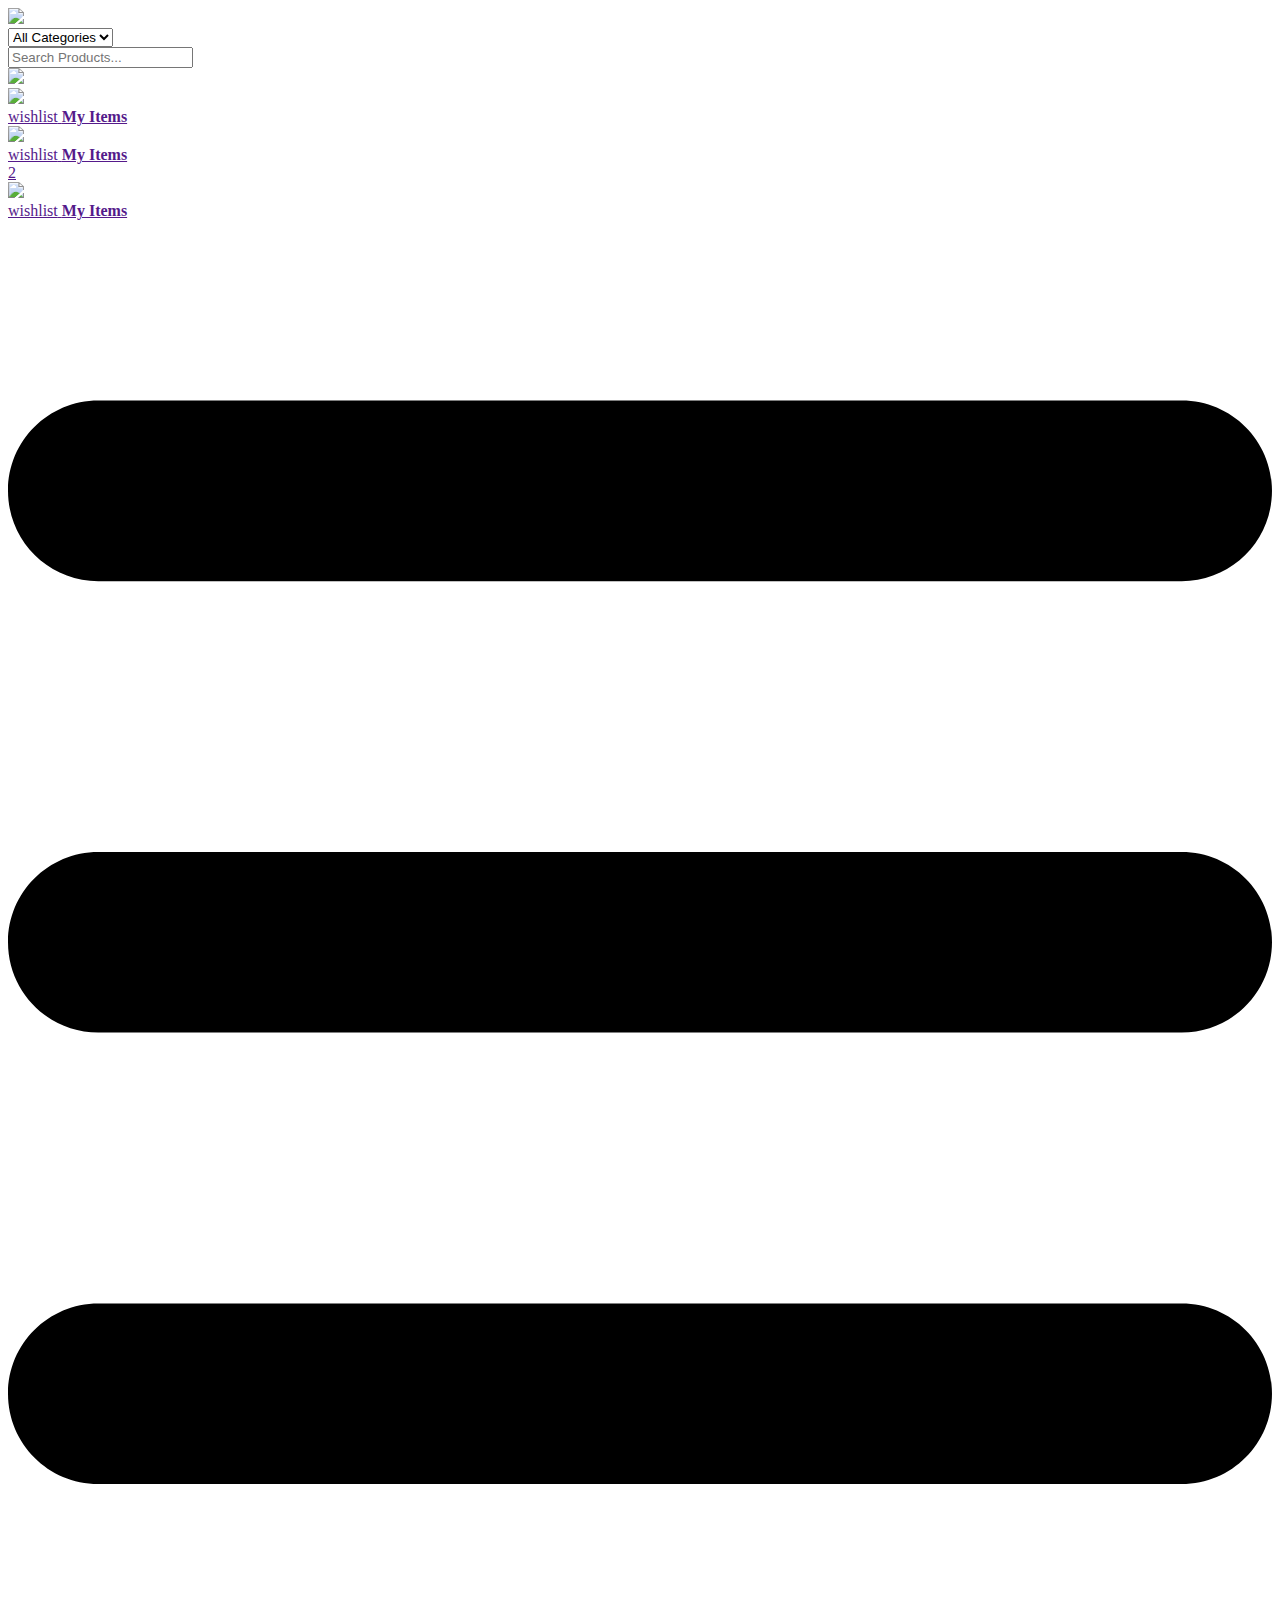
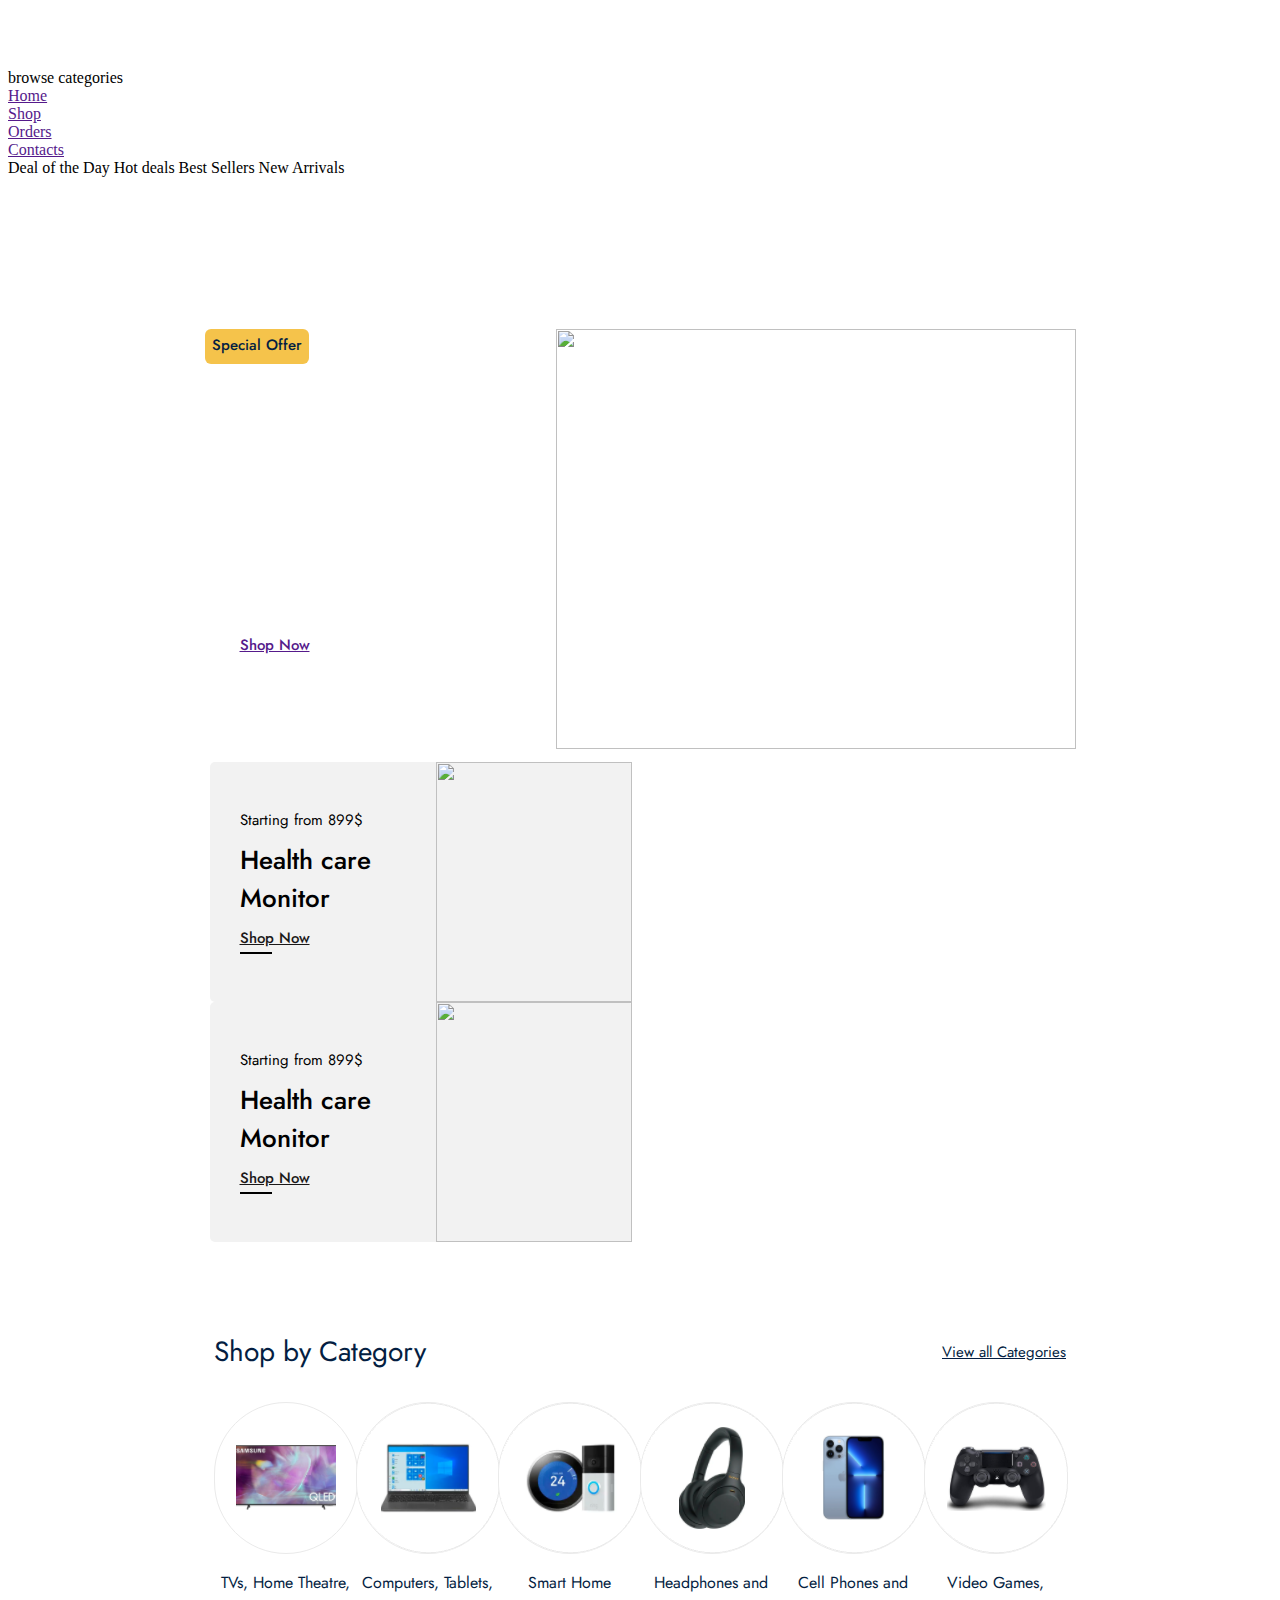
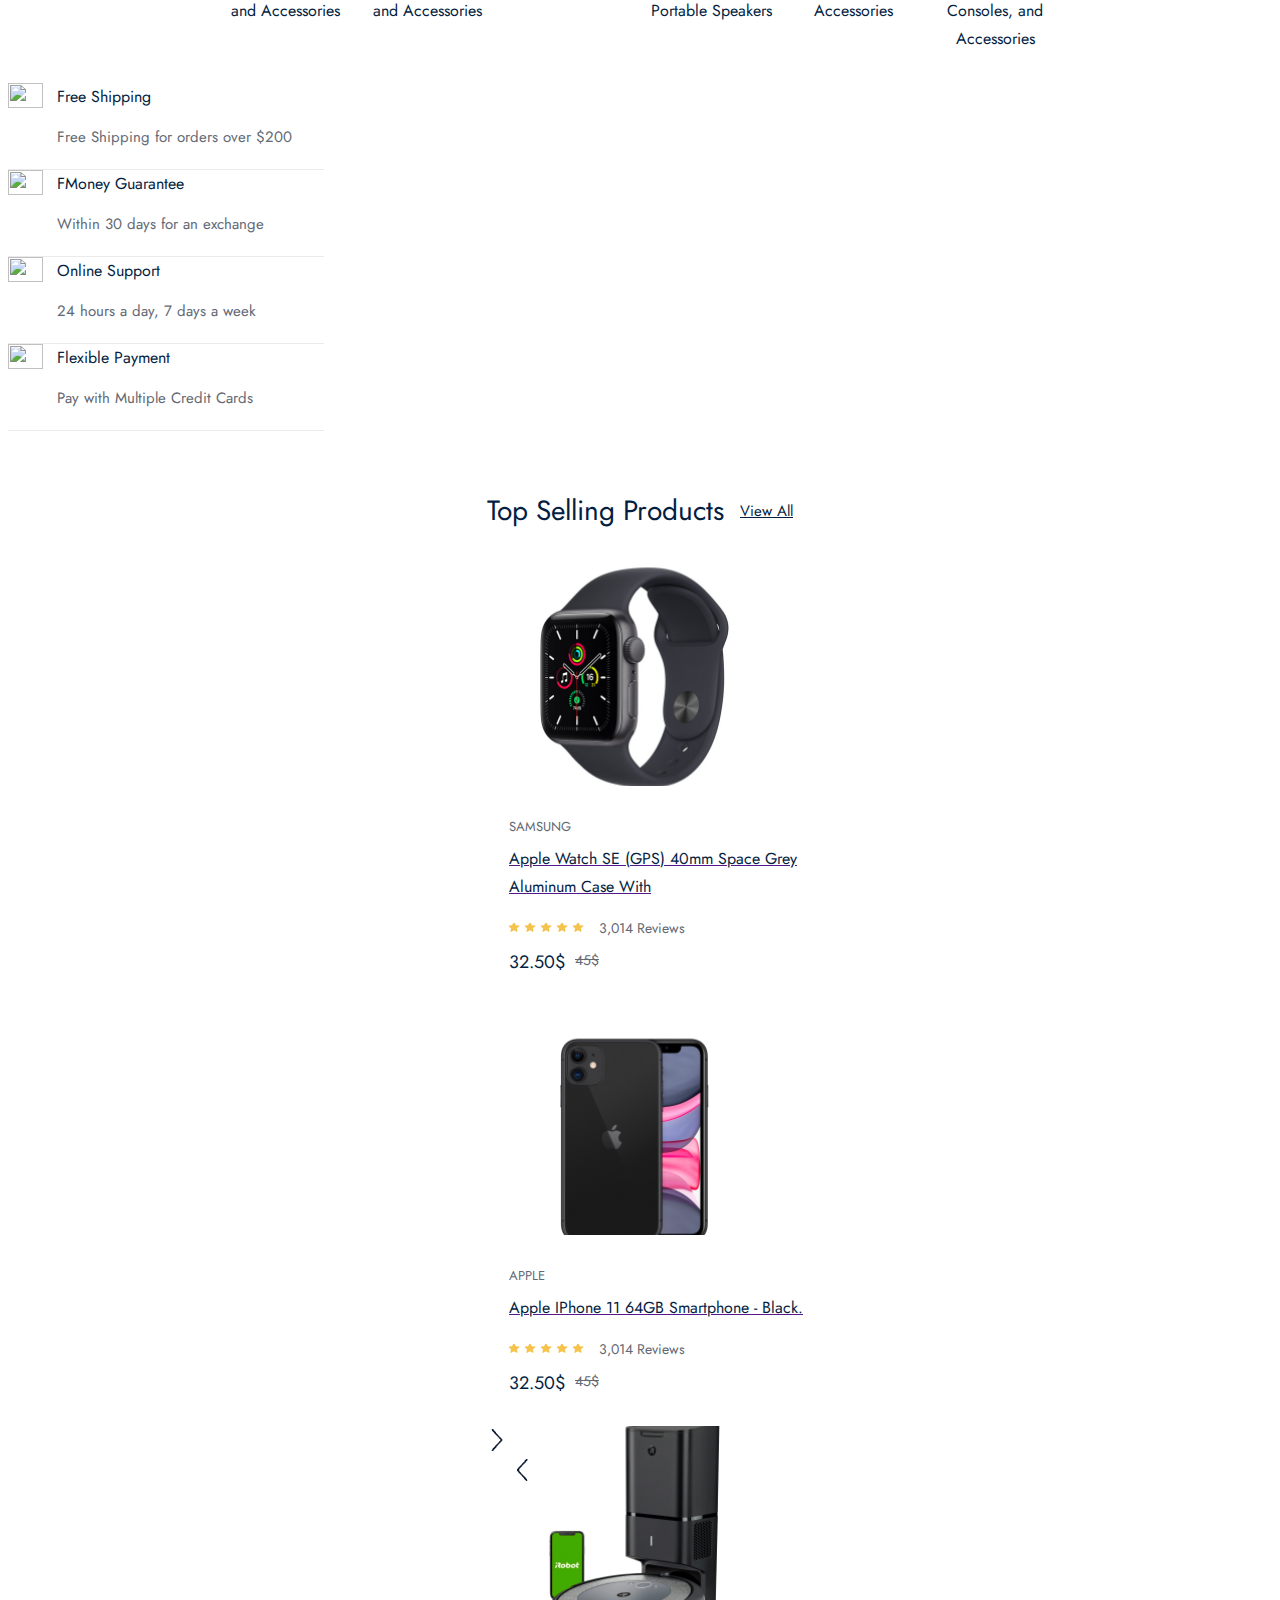
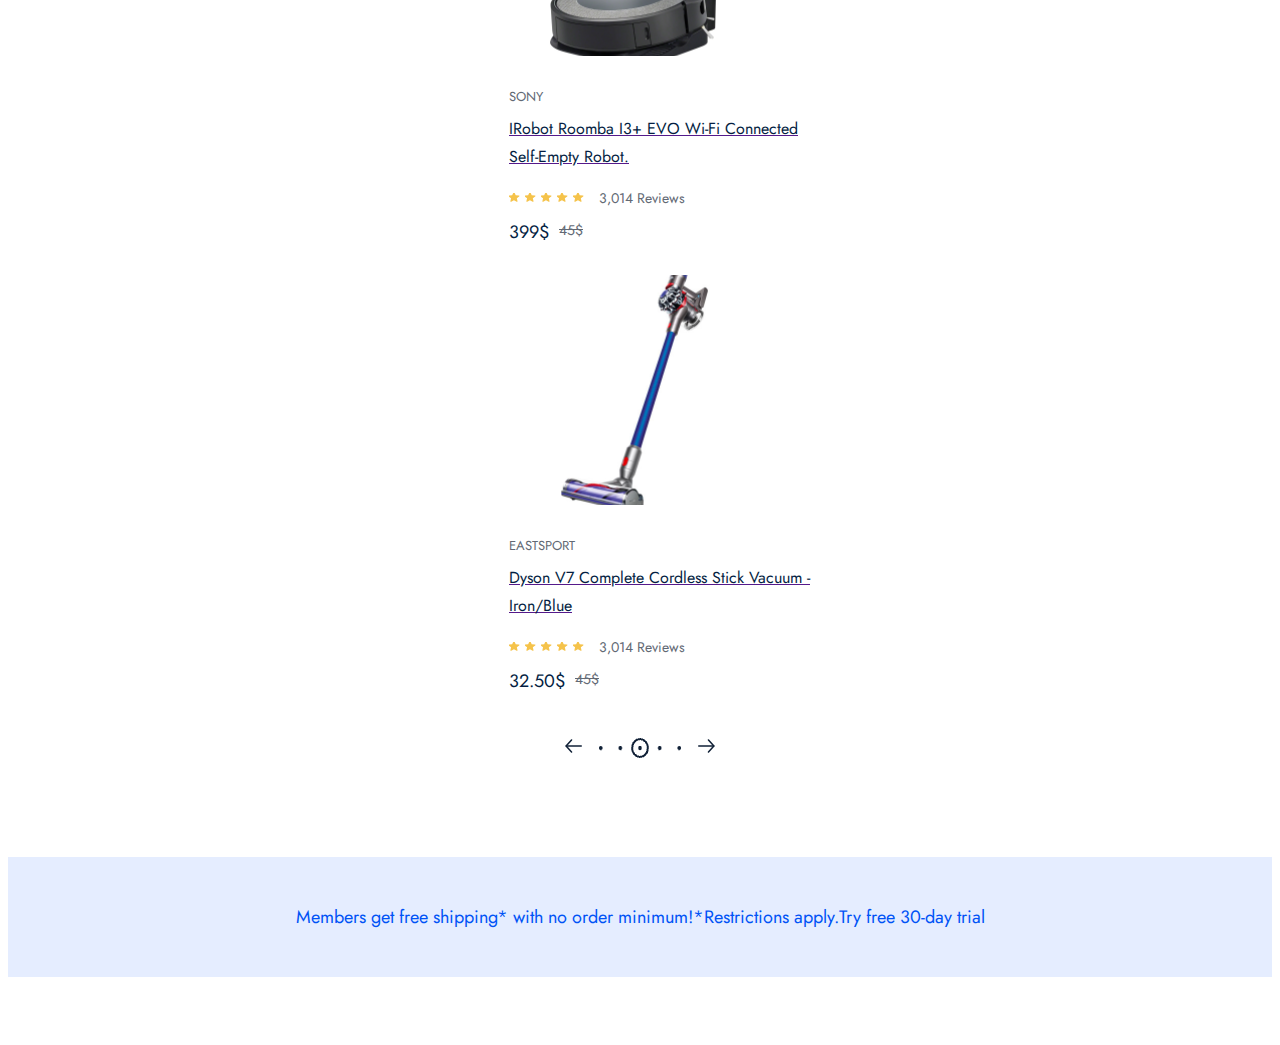
==== commit 26b14062: "feat: incompleted adv sction view" ====
--- a/index.html
+++ b/index.html
@@ -143,6 +143,52 @@
           </div>
         </div>
       </div>
+      <div class="shop_category_frame">
+        <div class="container">
+          <div class="category_top">
+            <span>Shop by Category</span>
+            <a href="">View all Categories</a>
+          </div>
+          <div class="category_wrapper">
+            <div class="category_box">
+              <div class="category_img_box">
+                <img src="./public/images/tv.png.png" />
+              </div>
+              <span>TVs, Home Theatre, and Accessories</span>
+            </div>
+            <div class="category_box">
+              <div class="category_img_box">
+                <img src="./public/images/laptop.png.png" />
+              </div>
+              <span>Computers, Tablets, and Accessories</span>
+            </div>
+            <div class="category_box">
+              <div class="category_img_box">
+                <img src="./public/images/smart_house.png.png" />
+              </div>
+              <span>Smart Home</span>
+            </div>
+            <div class="category_box">
+              <div class="category_img_box">
+                <img src="./public/images/earpods.png.png" />
+              </div>
+              <span>Headphones and Portable Speakers</span>
+            </div>
+            <div class="category_box">
+              <div class="category_img_box">
+                <img src="./public/images/iphone.png.png" />
+              </div>
+              <span>Cell Phones and Accessories</span>
+            </div>
+            <div class="category_box">
+              <div class="category_img_box">
+                <img src="./public/images/joystick.png.png" />
+              </div>
+              <span>Video Games, Consoles, and Accessories</span>
+            </div>
+          </div>
+        </div>
+      </div>
       <div class="service_frame">
         <div class="container">
           <div class="service_box">
@@ -175,214 +221,173 @@
           </div>
         </div>
       </div>
-      <div class="shop_category_frame">
+      <div class="selling_product_frame">
         <div class="container">
           <div class="category_top">
-            <span>Shop by Category</span>
-            <a href="">View all Categories</a>
-          </div>
-          <div class="category_wrapper">
-            <div class="category_box">
-              <div class="category_img_box">
-                <img src="./public/images/tv.png.png" />
-              </div>
-              <span>TVs, Home Theatre, and Accessories</span>
-            </div>
-            <div class="category_box">
-              <div class="category_img_box">
-                <img src="./public/images/laptop.png.png" />
-              </div>
-              <span>Computers, Tablets, and Accessories</span>
-            </div>
-            <div class="category_box">
-              <div class="category_img_box">
-                <img src="./public/images/smart_house.png.png" />
-              </div>
-              <span>Smart Home</span>
-            </div>
-            <div class="category_box">
-              <div class="category_img_box">
-                <img src="./public/images/earpods.png.png" />
-              </div>
-              <span>Headphones and Portable Speakers</span>
-            </div>
-            <div class="category_box">
-              <div class="category_img_box">
-                <img src="./public/images/iphone.png.png" />
-              </div>
-              <span>Cell Phones and Accessories</span>
-            </div>
-            <div class="category_box">
-              <div class="category_img_box">
-                <img src="./public/images/joystick.png.png" />
-              </div>
-              <span>Video Games, Consoles, and Accessories</span>
-            </div>
-          </div>
-        </div>
-      </div>
-    </div>
-
-    <div class="selling_product_frame">
-      <div class="container">
-        <div class="category_top">
-          <span>Top Selling Products</span>
-          <a href="">View all</a>
-        </div>
-        <div class="wrapper">
-          <div class="next_prev_box">
-            <img src="./public/images/Arrows-1.png" alt="" />
-          </div>
-          <div class="product_boxes">
-            <div class="product_box">
-              <a href="">
-                <div
-                  class="product_image_box"
-                  style="background: url(./public/images/smart_watch_apple.png)"
-                >
-                  <div class="hover_box">
-                    <button>Add to Card</button>
-                  </div>
-                </div>
-              </a>
-              <div class="product_content_box">
-                <span class="product_title">Samsung</span>
+            <span>Top Selling Products</span>
+            <a href="">View all</a>
+          </div>
+          <div class="wrapper">
+            <div class="next_prev_box">
+              <img src="./public/images/Arrows-1.png" alt="" />
+            </div>
+            <div class="product_boxes">
+              <div class="product_box">
                 <a href="">
-                  <p class="product_desc">
-                    Apple Watch SE (GPS) 40mm Space Grey Aluminum Case with
-                  </p>
+                  <div
+                    class="product_image_box"
+                    style="
+                      background: url(./public/images/smart_watch_apple.png);
+                    "
+                  >
+                    <div class="hover_box">
+                      <button>Add to Card</button>
+                    </div>
+                  </div>
                 </a>
-                <div class="review_box">
-                  <img src="./public/images/Vector.svg" />
-                  <img src="./public/images/Vector.svg" />
-                  <img src="./public/images/Vector.svg" />
-                  <img src="./public/images/Vector.svg" />
-                  <img src="./public/images/Vector.svg" />
-                  <span>3,014 reviews</span>
-                </div>
-                <div class="price_box">
-                  <strong>32.50$</strong>
-                  <span>45$</span>
-                </div>
-              </div>
-            </div>
-          </div>
-          <div class="product_boxes">
-            <div class="product_box">
-              <a href="">
-                <div
-                  class="product_image_box"
-                  style="background: url(./public/images/image_iphone.png)"
-                >
-                  <div class="hover_box">
-                    <button>Add to Card</button>
-                  </div>
-                </div>
-              </a>
-              <div class="product_content_box">
-                <span class="product_title">Apple</span>
+                <div class="product_content_box">
+                  <span class="product_title">Samsung</span>
+                  <a href="">
+                    <p class="product_desc">
+                      Apple Watch SE (GPS) 40mm Space Grey Aluminum Case with
+                    </p>
+                  </a>
+                  <div class="review_box">
+                    <img src="./public/images/Vector.svg" />
+                    <img src="./public/images/Vector.svg" />
+                    <img src="./public/images/Vector.svg" />
+                    <img src="./public/images/Vector.svg" />
+                    <img src="./public/images/Vector.svg" />
+                    <span>3,014 reviews</span>
+                  </div>
+                  <div class="price_box">
+                    <strong>32.50$</strong>
+                    <span>45$</span>
+                  </div>
+                </div>
+              </div>
+            </div>
+            <div class="product_boxes">
+              <div class="product_box">
                 <a href="">
-                  <p class="product_desc">
-                    Apple iPhone 11 64GB Smartphone - Black.
-                  </p>
+                  <div
+                    class="product_image_box"
+                    style="background: url(./public/images/image_iphone.png)"
+                  >
+                    <div class="hover_box">
+                      <button>Add to Card</button>
+                    </div>
+                  </div>
                 </a>
-                <div class="review_box">
-                  <img src="./public/images/Vector.svg" />
-                  <img src="./public/images/Vector.svg" />
-                  <img src="./public/images/Vector.svg" />
-                  <img src="./public/images/Vector.svg" />
-                  <img src="./public/images/Vector.svg" />
-                  <span>3,014 reviews</span>
-                </div>
-                <div class="price_box">
-                  <strong>32.50$</strong>
-                  <span>45$</span>
-                </div>
-              </div>
-            </div>
-          </div>
-          <div class="product_boxes">
-            <div class="product_box">
-              <a href="">
-                <div
-                  class="product_image_box"
-                  style="background: url(./public/images/cooler.png)"
-                >
-                  <div class="hover_box">
-                    <button>Add to Card</button>
-                  </div>
-                </div>
-              </a>
-              <div class="product_content_box">
-                <span class="product_title">Sony</span>
+                <div class="product_content_box">
+                  <span class="product_title">Apple</span>
+                  <a href="">
+                    <p class="product_desc">
+                      Apple iPhone 11 64GB Smartphone - Black.
+                    </p>
+                  </a>
+                  <div class="review_box">
+                    <img src="./public/images/Vector.svg" />
+                    <img src="./public/images/Vector.svg" />
+                    <img src="./public/images/Vector.svg" />
+                    <img src="./public/images/Vector.svg" />
+                    <img src="./public/images/Vector.svg" />
+                    <span>3,014 reviews</span>
+                  </div>
+                  <div class="price_box">
+                    <strong>32.50$</strong>
+                    <span>45$</span>
+                  </div>
+                </div>
+              </div>
+            </div>
+            <div class="product_boxes">
+              <div class="product_box">
                 <a href="">
-                  <p class="product_desc">
-                    iRobot Roomba i3+ EVO Wi-Fi Connected Self-Empty Robot.
-                  </p>
+                  <div
+                    class="product_image_box"
+                    style="background: url(./public/images/cooler.png)"
+                  >
+                    <div class="hover_box">
+                      <button>Add to Card</button>
+                    </div>
+                  </div>
                 </a>
-                <div class="review_box">
-                  <img src="./public/images/Vector.svg" />
-                  <img src="./public/images/Vector.svg" />
-                  <img src="./public/images/Vector.svg" />
-                  <img src="./public/images/Vector.svg" />
-                  <img src="./public/images/Vector.svg" />
-                  <span>3,014 reviews</span>
-                </div>
-                <div class="price_box">
-                  <strong>399$</strong>
-                  <span>45$</span>
-                </div>
-              </div>
-            </div>
-          </div>
-          <div class="product_boxes">
-            <div class="product_box">
-              <a href="">
-                <div
-                  class="product_image_box"
-                  style="background: url(./public/images/pilyesos.png)"
-                >
-                  <div class="hover_box">
-                    <button>Add to Card</button>
-                  </div>
-                </div>
-              </a>
-              <div class="product_content_box">
-                <span class="product_title">Eastsport</span>
+                <div class="product_content_box">
+                  <span class="product_title">Sony</span>
+                  <a href="">
+                    <p class="product_desc">
+                      iRobot Roomba i3+ EVO Wi-Fi Connected Self-Empty Robot.
+                    </p>
+                  </a>
+                  <div class="review_box">
+                    <img src="./public/images/Vector.svg" />
+                    <img src="./public/images/Vector.svg" />
+                    <img src="./public/images/Vector.svg" />
+                    <img src="./public/images/Vector.svg" />
+                    <img src="./public/images/Vector.svg" />
+                    <span>3,014 reviews</span>
+                  </div>
+                  <div class="price_box">
+                    <strong>399$</strong>
+                    <span>45$</span>
+                  </div>
+                </div>
+              </div>
+            </div>
+            <div class="product_boxes">
+              <div class="product_box">
                 <a href="">
-                  <p class="product_desc">
-                    Dyson V7 Complete Cordless Stick Vacuum - Iron/Blue
-                  </p>
+                  <div
+                    class="product_image_box"
+                    style="background: url(./public/images/pilyesos.png)"
+                  >
+                    <div class="hover_box">
+                      <button>Add to Card</button>
+                    </div>
+                  </div>
                 </a>
-                <div class="review_box">
-                  <img src="./public/images/Vector.svg" />
-                  <img src="./public/images/Vector.svg" />
-                  <img src="./public/images/Vector.svg" />
-                  <img src="./public/images/Vector.svg" />
-                  <img src="./public/images/Vector.svg" />
-                  <span>3,014 reviews</span>
-                </div>
-                <div class="price_box">
-                  <strong>32.50$</strong>
-                  <span>45$</span>
-                </div>
-              </div>
-            </div>
-          </div>
-          <div class="next_prev_box">
-            <img src="./public/images/next 1.png" alt="" />
-          </div>
-        </div>
-        <div class="pagionation_box">
-          <div class="pagionation_main">
-            <img src="./public/images/arrow-right.svg" />
-            <img src="./public/images/bullets.png" />
-            <img
-              src="./public/images/arrow-right.svg"
-              style="transform: scalex(-1)"
-            />
-          </div>
-        </div>
+                <div class="product_content_box">
+                  <span class="product_title">Eastsport</span>
+                  <a href="">
+                    <p class="product_desc">
+                      Dyson V7 Complete Cordless Stick Vacuum - Iron/Blue
+                    </p>
+                  </a>
+                  <div class="review_box">
+                    <img src="./public/images/Vector.svg" />
+                    <img src="./public/images/Vector.svg" />
+                    <img src="./public/images/Vector.svg" />
+                    <img src="./public/images/Vector.svg" />
+                    <img src="./public/images/Vector.svg" />
+                    <span>3,014 reviews</span>
+                  </div>
+                  <div class="price_box">
+                    <strong>32.50$</strong>
+                    <span>45$</span>
+                  </div>
+                </div>
+              </div>
+            </div>
+            <div class="next_prev_box">
+              <img src="./public/images/next 1.png" alt="" />
+            </div>
+          </div>
+          <div class="pagionation_box">
+            <div class="pagionation_main">
+              <img src="./public/images/arrow-right.svg" />
+              <img src="./public/images/bullets.png" />
+              <img
+                src="./public/images/arrow-right.svg"
+                style="transform: scalex(-1)"
+              />
+            </div>
+          </div>
+        </div>
+      </div>
+      <div class="adv_frame">
+        Members get free shipping* with no order minimum!*Restrictions apply.Try
+        free 30-day trial
       </div>
     </div>
   </body>
--- a/public/css/home.css
+++ b/public/css/home.css
@@ -549,3 +549,20 @@
 .container .pagionation_main img {
   padding: 5px;
 }
+
+.adv_frame {
+  margin-top: 90px;
+  width: 100%;
+  height: 120px;
+  background-color: #e5edff;
+
+  display: flex;
+  align-items: center;
+  justify-content: center;
+
+  color: rgb(0, 83, 246);
+  font-family: Jost;
+  font-size: 18px;
+  font-weight: 400;
+  line-height: 26px;
+}
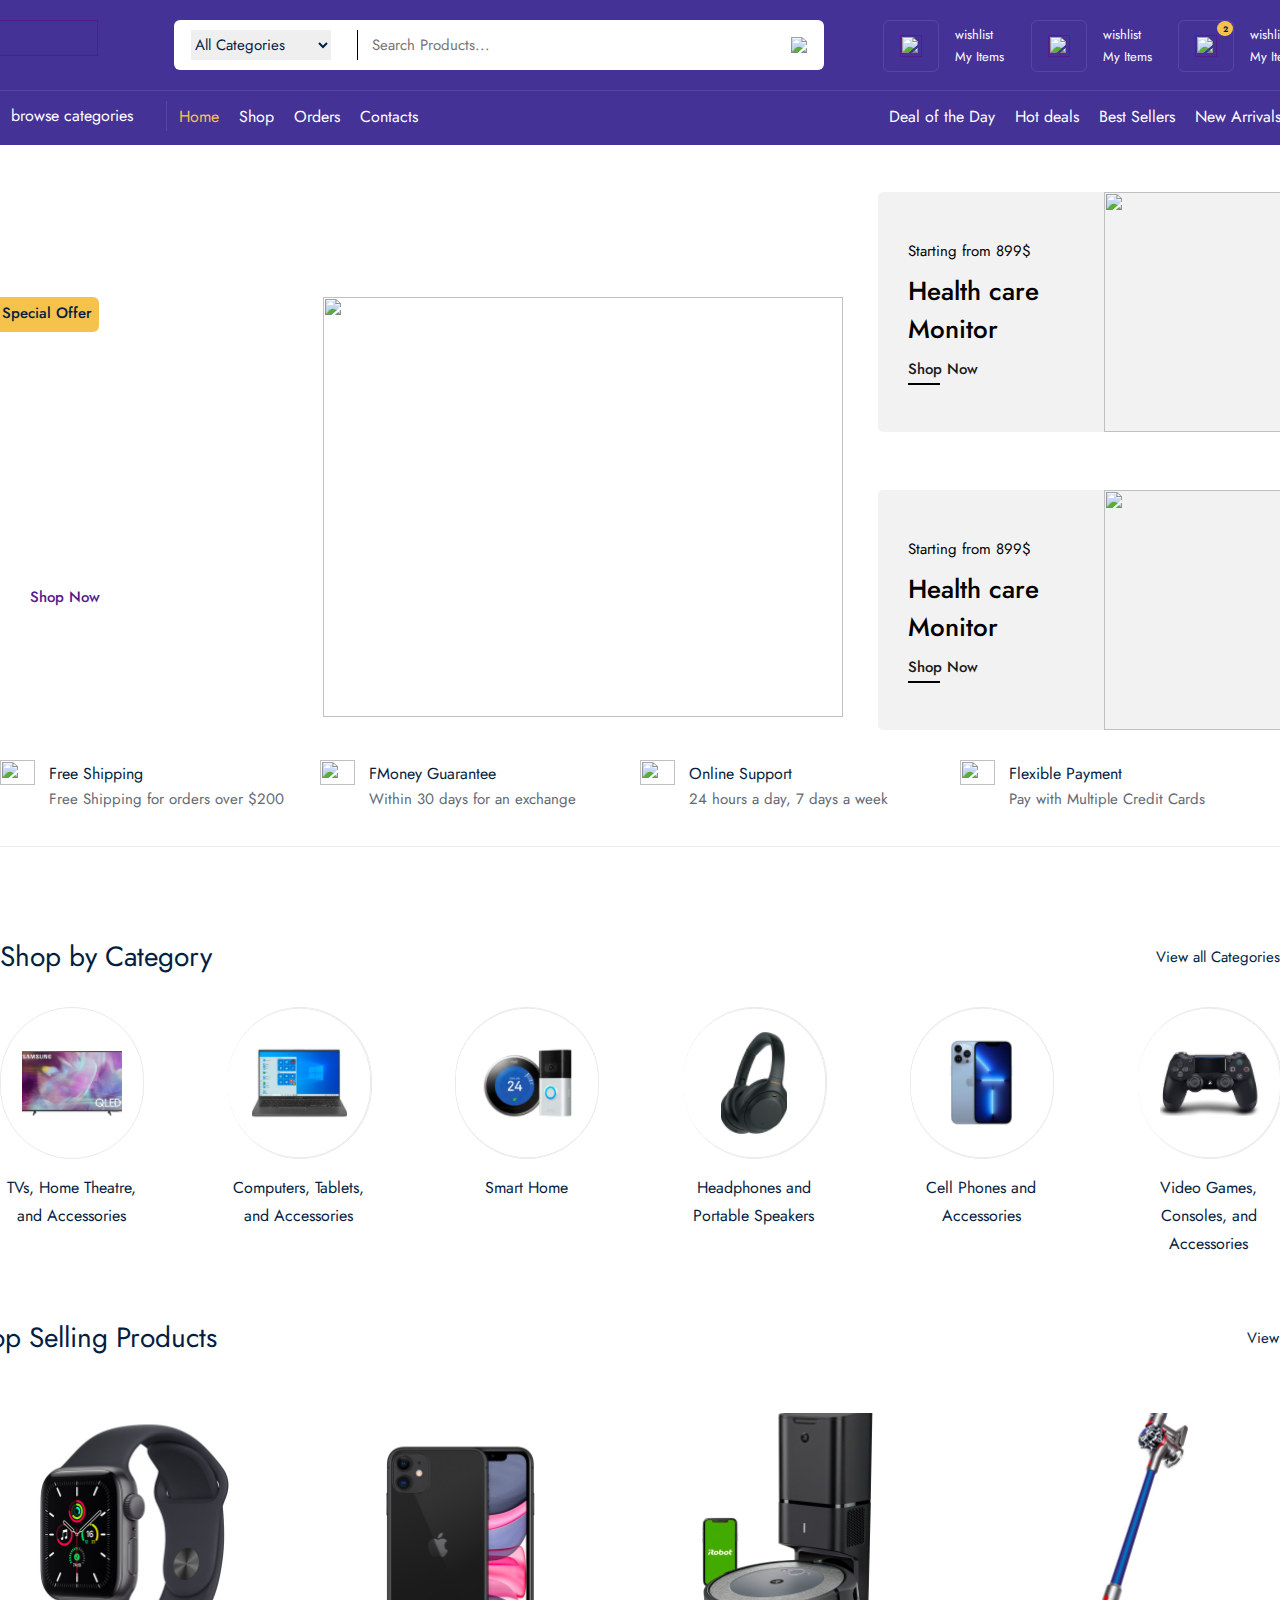
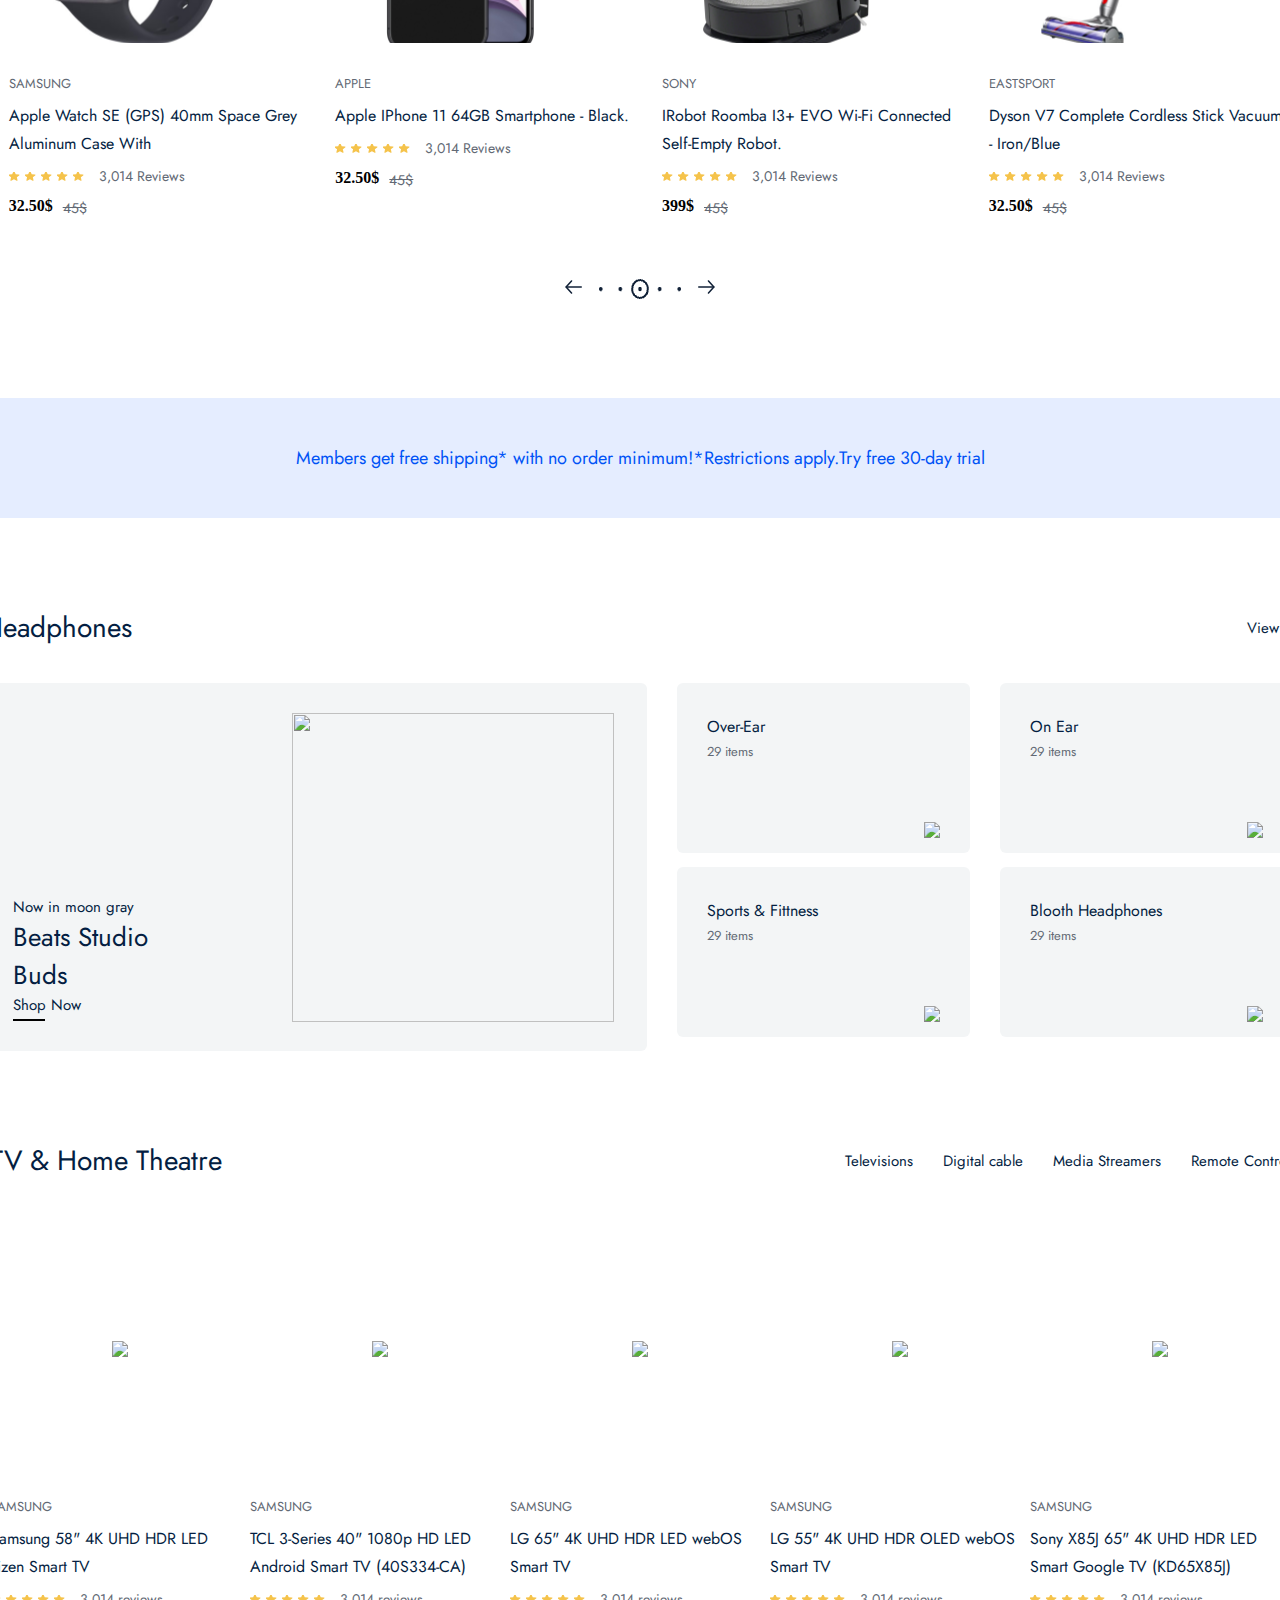
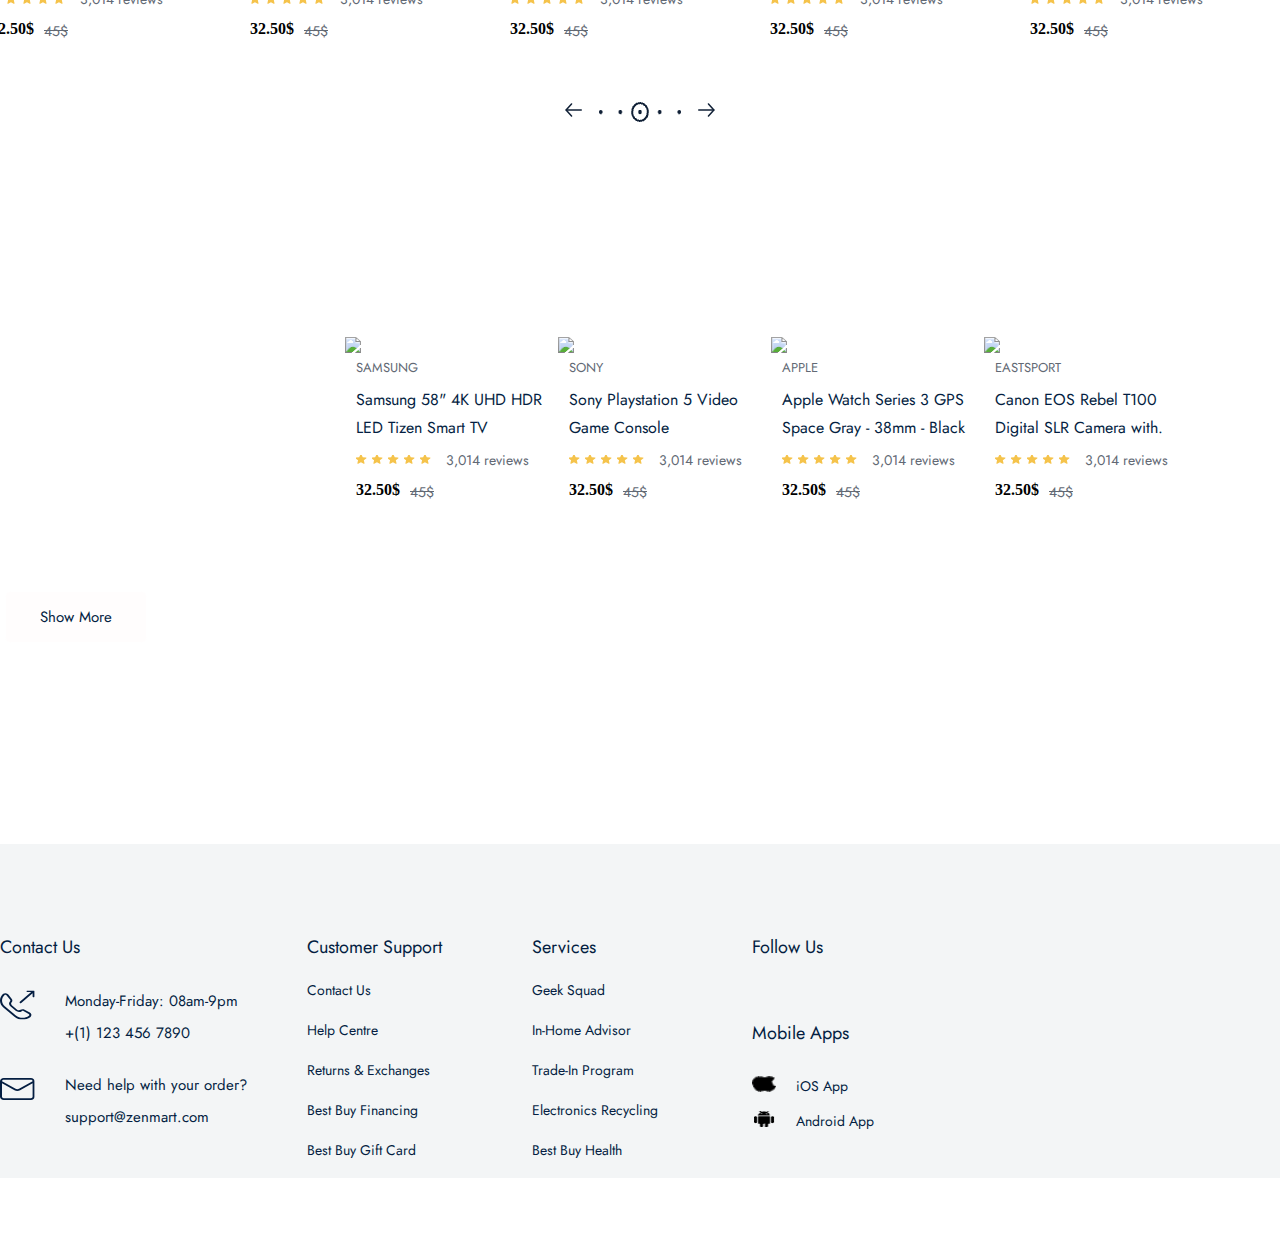
==== commit 32074aa1: "feat: fixed all mistakes" ====
--- a/index.html
+++ b/index.html
@@ -9,6 +9,13 @@
     <link
       href="https://fonts.googleapis.com/css2?family=Jost:ital,wght@0,100..900;1,100..900&display=swap"
       rel="stylesheet"
+    />
+    <link
+      rel="stylesheet"
+      href="https://cdnjs.cloudflare.com/ajax/libs/font-awesome/6.5.2/css/all.min.css"
+      integrity="sha512-SnH5WK+bZxgPHs44uWIX+LLJAJ9/2PkPKZ5QiAj6Ta86w+fsb2TkcmfRyVX3pBnMFcV7oQPJkl9QevSCWr3W6A=="
+      crossorigin="anonymous"
+      referrerpolicy="no-referrer"
     />
     <link rel="stylesheet" href="/public/css/command.css" />
     <link rel="stylesheet" href="/public/css/home.css" />
@@ -38,7 +45,7 @@
             <a href="">
               <div class="top_menu_box">
                 <div class="box_icon_box">
-                  <img src="/public/images/heart 1.png" />
+                  <img src="./public/images/heart 1.png" />
                 </div>
                 <div class="box_info_box">
                   <span>wishlist</span>
@@ -143,52 +150,6 @@
           </div>
         </div>
       </div>
-      <div class="shop_category_frame">
-        <div class="container">
-          <div class="category_top">
-            <span>Shop by Category</span>
-            <a href="">View all Categories</a>
-          </div>
-          <div class="category_wrapper">
-            <div class="category_box">
-              <div class="category_img_box">
-                <img src="./public/images/tv.png.png" />
-              </div>
-              <span>TVs, Home Theatre, and Accessories</span>
-            </div>
-            <div class="category_box">
-              <div class="category_img_box">
-                <img src="./public/images/laptop.png.png" />
-              </div>
-              <span>Computers, Tablets, and Accessories</span>
-            </div>
-            <div class="category_box">
-              <div class="category_img_box">
-                <img src="./public/images/smart_house.png.png" />
-              </div>
-              <span>Smart Home</span>
-            </div>
-            <div class="category_box">
-              <div class="category_img_box">
-                <img src="./public/images/earpods.png.png" />
-              </div>
-              <span>Headphones and Portable Speakers</span>
-            </div>
-            <div class="category_box">
-              <div class="category_img_box">
-                <img src="./public/images/iphone.png.png" />
-              </div>
-              <span>Cell Phones and Accessories</span>
-            </div>
-            <div class="category_box">
-              <div class="category_img_box">
-                <img src="./public/images/joystick.png.png" />
-              </div>
-              <span>Video Games, Consoles, and Accessories</span>
-            </div>
-          </div>
-        </div>
-      </div>
       <div class="service_frame">
         <div class="container">
           <div class="service_box">
@@ -221,16 +182,63 @@
           </div>
         </div>
       </div>
+      <div class="shop_category_frame">
+        <div class="container">
+          <div class="category_top">
+            <span>Shop by Category</span>
+            <a href="">View all Categories</a>
+          </div>
+          <div class="category_wrapper">
+            <div class="category_box">
+              <div class="category_img_box">
+                <img src="./public/images/tv.png.png" />
+              </div>
+              <span>TVs, Home Theatre, and Accessories</span>
+            </div>
+            <div class="category_box">
+              <div class="category_img_box">
+                <img src="./public/images/laptop.png.png" />
+              </div>
+              <span>Computers, Tablets, and Accessories</span>
+            </div>
+            <div class="category_box">
+              <div class="category_img_box">
+                <img src="./public/images/smart_house.png.png" />
+              </div>
+              <span>Smart Home</span>
+            </div>
+            <div class="category_box">
+              <div class="category_img_box">
+                <img src="./public/images/earpods.png.png" />
+              </div>
+              <span>Headphones and Portable Speakers</span>
+            </div>
+            <div class="category_box">
+              <div class="category_img_box">
+                <img src="./public/images/iphone.png.png" />
+              </div>
+              <span>Cell Phones and Accessories</span>
+            </div>
+            <div class="category_box">
+              <div class="category_img_box">
+                <img src="./public/images/joystick.png.png" />
+              </div>
+              <span>Video Games, Consoles, and Accessories</span>
+            </div>
+          </div>
+        </div>
+      </div>
       <div class="selling_product_frame">
         <div class="container">
           <div class="category_top">
             <span>Top Selling Products</span>
             <a href="">View all</a>
           </div>
-          <div class="wrapper">
-            <div class="next_prev_box">
-              <img src="./public/images/Arrows-1.png" alt="" />
-            </div>
+          <div class="product_wrapper">
+            <div class="next_prev_box" style="transform: scaleX(-1)">
+              <img src="./public/images/Arrows-1.svg" />
+            </div>
+
             <div class="product_boxes">
               <div class="product_box">
                 <a href="">
@@ -369,8 +377,9 @@
                 </div>
               </div>
             </div>
+
             <div class="next_prev_box">
-              <img src="./public/images/next 1.png" alt="" />
+              <img src="./public/images/Arrows-1.svg" />
             </div>
           </div>
           <div class="pagionation_box">
@@ -389,6 +398,442 @@
         Members get free shipping* with no order minimum!*Restrictions apply.Try
         free 30-day trial
       </div>
+      <div class="spec_product_frame">
+        <div class="container">
+          <div class="category_top">
+            <span>Headphones</span>
+            <a href="">View all</a>
+          </div>
+          <div class="spec_product_wrapper">
+            <div class="big_product_box">
+              <div class="big_product_content">
+                <span>Now in moon gray</span>
+                <p>Beats Studio Buds</p>
+                <a href="">Shop Now</a>
+                <div class="hover_border"></div>
+              </div>
+              <img src="./public/images/buds_earpods.png" />
+            </div>
+            <div class="small_product_wrapper">
+              <div class="small_product_box">
+                <div class="small_product_content">
+                  <strong>Over-Ear</strong>
+                  <span>29 items</span>
+                </div>
+                <img src="./public/images/image 94.png" />
+              </div>
+              <div class="small_product_box">
+                <div class="small_product_content">
+                  <strong>On Ear</strong>
+                  <span>29 items</span>
+                </div>
+                <img src="./public/images/image 95.png" />
+              </div>
+              <div class="small_product_box">
+                <div class="small_product_content">
+                  <strong>Sports & Fittness</strong>
+                  <span>29 items</span>
+                </div>
+                <img src="./public/images/image 96.png" />
+              </div>
+              <div class="small_product_box">
+                <div class="small_product_content">
+                  <strong>Blooth Headphones</strong>
+                  <span>29 items</span>
+                </div>
+                <img src="./public/images/image 97.png" />
+              </div>
+            </div>
+          </div>
+        </div>
+      </div>
+
+      <div class="tv_frame">
+        <div class="container">
+          <div class="category_top">
+            <span>TV & Home Theatre</span>
+            <div>
+              <a href="">Televisions</a>
+              <a href="">Digital cable</a>
+              <a href="">Media Streamers</a>
+              <a href="">Remote Control</a>
+            </div>
+          </div>
+          <div class="tv_wrapper">
+            <div class="next_prev_box" style="transform: scaleX(-1)">
+              <img src="./public/images/Arrows-1.svg" />
+            </div>
+            <div class="tv_product_boxes">
+              <div class="tv_product_box">
+                <div class="product_img">
+                  <a href="">
+                    <img src="./public/images/image 30.png" />
+                  </a>
+                </div>
+                <div class="product_content_box">
+                  <span class="product_title">Samsung</span>
+                  <a href="">
+                    <p class="product_desc">
+                      Samsung 58" 4K UHD HDR LED Tizen Smart TV
+                    </p>
+                  </a>
+                  <div class="review_box">
+                    <img src="./public/images/Vector.svg" />
+                    <img src="./public/images/Vector.svg" />
+                    <img src="./public/images/Vector.svg" />
+                    <img src="./public/images/Vector.svg" />
+                    <img src="./public/images/Vector.svg" />
+                    <span>3,014 reviews</span>
+                  </div>
+                  <div class="price_box">
+                    <strong>32.50$</strong>
+                    <span>45$</span>
+                  </div>
+                </div>
+              </div>
+              <div class="tv_product_box">
+                <div class="product_img">
+                  <a href="">
+                    <img src="./public/images/images31.png" />
+                  </a>
+                </div>
+                <div class="product_content_box">
+                  <span class="product_title">Samsung</span>
+                  <a href="">
+                    <p class="product_desc">
+                      TCL 3-Series 40" 1080p HD LED Android Smart TV (40S334-CA)
+                    </p>
+                  </a>
+                  <div class="review_box">
+                    <img src="./public/images/Vector.svg" />
+                    <img src="./public/images/Vector.svg" />
+                    <img src="./public/images/Vector.svg" />
+                    <img src="./public/images/Vector.svg" />
+                    <img src="./public/images/Vector.svg" />
+                    <span>3,014 reviews</span>
+                  </div>
+                  <div class="price_box">
+                    <strong>32.50$</strong>
+                    <span>45$</span>
+                  </div>
+                </div>
+              </div>
+              <div class="tv_product_box">
+                <div class="product_img">
+                  <a href="">
+                    <img src="./public/images/images 32.png" />
+                  </a>
+                </div>
+                <div class="product_content_box">
+                  <span class="product_title">Samsung</span>
+                  <a href="">
+                    <p class="product_desc">
+                      LG 65" 4K UHD HDR LED webOS Smart TV
+                    </p>
+                  </a>
+                  <div class="review_box">
+                    <img src="./public/images/Vector.svg" />
+                    <img src="./public/images/Vector.svg" />
+                    <img src="./public/images/Vector.svg" />
+                    <img src="./public/images/Vector.svg" />
+                    <img src="./public/images/Vector.svg" />
+                    <span>3,014 reviews</span>
+                  </div>
+                  <div class="price_box">
+                    <strong>32.50$</strong>
+                    <span>45$</span>
+                  </div>
+                </div>
+              </div>
+              <div class="tv_product_box">
+                <div class="product_img">
+                  <a href="">
+                    <img src="./public/images/image 33.png" />
+                  </a>
+                </div>
+                <div class="product_content_box">
+                  <span class="product_title">Samsung</span>
+                  <a href="">
+                    <p class="product_desc">
+                      LG 55" 4K UHD HDR OLED webOS Smart TV
+                    </p>
+                  </a>
+                  <div class="review_box">
+                    <img src="./public/images/Vector.svg" />
+                    <img src="./public/images/Vector.svg" />
+                    <img src="./public/images/Vector.svg" />
+                    <img src="./public/images/Vector.svg" />
+                    <img src="./public/images/Vector.svg" />
+                    <span>3,014 reviews</span>
+                  </div>
+                  <div class="price_box">
+                    <strong>32.50$</strong>
+                    <span>45$</span>
+                  </div>
+                </div>
+              </div>
+              <div class="tv_product_box">
+                <div class="product_img">
+                  <a href="">
+                    <img src="./public/images/images34.png" />
+                  </a>
+                </div>
+                <div class="product_content_box">
+                  <span class="product_title">Samsung</span>
+                  <a href="">
+                    <p class="product_desc">
+                      Sony X85J 65" 4K UHD HDR LED Smart Google TV (KD65X85J)
+                    </p>
+                  </a>
+                  <div class="review_box">
+                    <img src="./public/images/Vector.svg" />
+                    <img src="./public/images/Vector.svg" />
+                    <img src="./public/images/Vector.svg" />
+                    <img src="./public/images/Vector.svg" />
+                    <img src="./public/images/Vector.svg" />
+                    <span>3,014 reviews</span>
+                  </div>
+                  <div class="price_box">
+                    <strong>32.50$</strong>
+                    <span>45$</span>
+                  </div>
+                </div>
+              </div>
+            </div>
+            <div class="next_prev_box">
+              <img src="./public/images/Arrows-1.svg" />
+            </div>
+          </div>
+          <div class="pagionation_box">
+            <div class="pagionation_main">
+              <img src="./public/images/arrow-right.svg" />
+              <img src="./public/images/bullets.png" />
+              <img
+                src="./public/images/arrow-right.svg"
+                style="transform: scalex(-1)"
+              />
+            </div>
+          </div>
+        </div>
+      </div>
+      <div class="event_frame">
+        <div class="container">
+          <div class="event_content_box">
+            <span class="event_title">Top deals of the Day</span>
+            <div class="timer_wrapper">
+              <div class="timer_box">
+                <strong>178</strong>
+                <span>Days</span>
+              </div>
+              <div class="timer_box">
+                <strong>23</strong>
+                <span>hours</span>
+              </div>
+              <div class="timer_box">
+                <strong>14</strong>
+                <span>minutes</span>
+              </div>
+              <div class="timer_box">
+                <strong>39</strong>
+                <span>second</span>
+              </div>
+            </div>
+            <a href=""> Show More </a>
+          </div>
+          <div class="event_product_wrapper">
+            <div class="next_prev_box" style="transform: scaleX(-1)">
+              <img
+                src="./public/images/Arrows-1.svg"
+                alt=""
+                class="white_svg"
+              />
+            </div>
+            <div class="event_product_boxes">
+              <div class="event_product_box">
+                <div class="event_product_image">
+                  <a href="">
+                    <img src="./public/images/notebook.png" />
+                  </a>
+                </div>
+                <div class="product_content_box" style="padding: 0 0 0 11px">
+                  <span class="product_title">Samsung</span>
+                  <a href="">
+                    <p class="product_desc">
+                      Samsung 58" 4K UHD HDR LED Tizen Smart TV
+                    </p>
+                  </a>
+                  <div class="review_box">
+                    <img src="./public/images/Vector.svg" />
+                    <img src="./public/images/Vector.svg" />
+                    <img src="./public/images/Vector.svg" />
+                    <img src="./public/images/Vector.svg" />
+                    <img src="./public/images/Vector.svg" />
+                    <span>3,014 reviews</span>
+                  </div>
+                  <div class="price_box">
+                    <strong>32.50$</strong>
+                    <span>45$</span>
+                  </div>
+                </div>
+              </div>
+              <div class="event_product_box">
+                <div class="event_product_image">
+                  <a href="">
+                    <img src="./public/images/playstation.png" />
+                  </a>
+                </div>
+                <div class="product_content_box" style="padding: 0 0 0 11px">
+                  <span class="product_title">Sony</span>
+                  <a href="">
+                    <p class="product_desc">
+                      Sony Playstation 5 Video Game Console
+                    </p>
+                  </a>
+                  <div class="review_box">
+                    <img src="./public/images/Vector.svg" />
+                    <img src="./public/images/Vector.svg" />
+                    <img src="./public/images/Vector.svg" />
+                    <img src="./public/images/Vector.svg" />
+                    <img src="./public/images/Vector.svg" />
+                    <span>3,014 reviews</span>
+                  </div>
+                  <div class="price_box">
+                    <strong>32.50$</strong>
+                    <span>45$</span>
+                  </div>
+                </div>
+              </div>
+              <div class="event_product_box">
+                <div class="event_product_image">
+                  <a href="">
+                    <img src="./public/images/apple_watch.png" />
+                  </a>
+                </div>
+                <div class="product_content_box" style="padding: 0 0 0 11px">
+                  <span class="product_title">Apple</span>
+                  <a href="">
+                    <p class="product_desc">
+                      Apple Watch Series 3 GPS Space Gray - 38mm - Black
+                    </p>
+                  </a>
+                  <div class="review_box">
+                    <img src="./public/images/Vector.svg" />
+                    <img src="./public/images/Vector.svg" />
+                    <img src="./public/images/Vector.svg" />
+                    <img src="./public/images/Vector.svg" />
+                    <img src="./public/images/Vector.svg" />
+                    <span>3,014 reviews</span>
+                  </div>
+                  <div class="price_box">
+                    <strong>32.50$</strong>
+                    <span>45$</span>
+                  </div>
+                </div>
+              </div>
+              <div class="event_product_box">
+                <div class="event_product_image">
+                  <a href="">
+                    <img src="./public/images/photo_appar.png" />
+                  </a>
+                </div>
+                <div class="product_content_box" style="padding: 0 0 0 11px">
+                  <span class="product_title">Eastsport</span>
+                  <a href="">
+                    <p class="product_desc">
+                      Canon EOS Rebel T100 Digital SLR Camera with.
+                    </p>
+                  </a>
+                  <div class="review_box">
+                    <img src="./public/images/Vector.svg" />
+                    <img src="./public/images/Vector.svg" />
+                    <img src="./public/images/Vector.svg" />
+                    <img src="./public/images/Vector.svg" />
+                    <img src="./public/images/Vector.svg" />
+                    <span>3,014 reviews</span>
+                  </div>
+                  <div class="price_box">
+                    <strong>32.50$</strong>
+                    <span>45$</span>
+                  </div>
+                </div>
+              </div>
+            </div>
+            <div class="next_prev_box">
+              <img
+                src="./public/images/Arrows-1.svg"
+                alt=""
+                class="white_svg"
+              />
+            </div>
+          </div>
+        </div>
+      </div>
+      <div class="footer_frame">
+        <div class="container">
+          <div class="footer_top">
+            <div class="footer_contact_box">
+              <span class="footer_spec_title">Contact Us</span>
+              <div class="footer_contact_main">
+                <img src="./public/images/phone-call 1.svg" />
+                <div>
+                  <strong>Monday-Friday: 08am-9pm</strong>
+                  <span>+(1) 123 456 7890</span>
+                </div>
+              </div>
+              <div class="footer_contact_main">
+                <img src="./public/images/email 1.svg" />
+                <div>
+                  <strong>Need help with your order?</strong>
+                  <span>support@zenmart.com</span>
+                </div>
+              </div>
+            </div>
+            <div class="footer_support_box">
+              <span class="footer_spec_title" style="margin-bottom: 10px"
+                >Customer Support</span
+              >
+              <a href="">Contact Us</a>
+              <a href="">Help Centre</a>
+              <a href="">Returns & Exchanges</a>
+              <a href="">Best Buy Financing</a>
+              <a href="">Best Buy Gift Card</a>
+            </div>
+            <div class="footer_support_box">
+              <span class="footer_spec_title" style="margin-bottom: 10px"
+                >Services</span
+              >
+              <a href="">Geek Squad</a>
+              <a href="">In-Home Advisor</a>
+              <a href="">Trade-In Program</a>
+              <a href="">Electronics Recycling</a>
+              <a href="">Best Buy Health</a>
+            </div>
+            <div class="footer_media_box">
+              <div class="footer_media_main">
+                <span class="footer_spec_title">Follow Us</span>
+                <div class="media_box">
+                  <i class="fa-brands fa-facebook-f"></i>
+                  <i class="fa-brands fa-twitter"></i>
+                  <i class="fa-brands fa-instagram"></i>
+                  <i class="fa-brands fa-linkedin-in"></i>
+                </div>
+              </div>
+              <div class="footer_media_main">
+                <span class="footer_spec_title">Mobile Apps</span>
+                <div class="mobile_app_box">
+                  <img src="./public/images/apple_icon.png" />
+                  <span>iOS App</span>
+                </div>
+                <div class="mobile_app_box">
+                  <img src="./public/images/android_icon.png" />
+                  <span>Android App</span>
+                </div>
+              </div>
+            </div>
+          </div>
+          <div class="footer_bottom"></div>
+        </div>
+      </div>
     </div>
   </body>
 </html>
--- a/public/css/command.css
+++ b/public/css/command.css
@@ -0,0 +1,423 @@
+html,
+body {
+  margin: 0;
+  padding: 0;
+}
+
+a {
+  text-decoration: none;
+}
+P {
+  margin: 0;
+}
+
+.container {
+  position: relative;
+
+  width: 1320px;
+  height: auto;
+  display: flex;
+}
+
+/* NAVBAR */
+
+.navbar_frame {
+  position: relative;
+  width: 100%;
+  height: 145px;
+  display: flex;
+  flex-direction: row;
+  justify-content: center;
+  background: #443297;
+}
+
+.navbar_frame .container {
+  padding: 20px 0px 14px;
+  flex-direction: column;
+}
+
+.navbar_frame .navbar_top {
+  width: 100%;
+  height: 50px;
+  display: flex;
+  flex-direction: row;
+}
+
+.navbar_frame .navbar_top > a img {
+  height: 36px;
+  width: 117px;
+  margin-right: 76px;
+}
+
+.navbar_frame .navbar_top .nav_search_frame {
+  width: 650px;
+  height: 50px;
+  display: flex;
+  flex-direction: row;
+  align-items: center;
+  background: white;
+  border-radius: 6px;
+}
+
+.navbar_frame .navbar_top .search_box {
+  padding: 10px 17px;
+  width: auto;
+  height: auto;
+  display: flex;
+  flex-direction: row;
+  align-items: center;
+}
+
+.navbar_frame .search_box .category_list {
+  width: 166px;
+  height: 30px;
+  border-right: 1px solid black;
+  display: flex;
+  flex-direction: row;
+  align-items: center;
+}
+
+.navbar_frame .category_list select {
+  width: 140px;
+  height: 30px;
+  border: none;
+  outline: none;
+  color: rgb(4, 30, 66);
+  font-family: Jost;
+  font-size: 15px;
+  font-weight: 400;
+  line-height: 22px;
+  letter-spacing: 0%;
+  text-align: left;
+}
+
+.navbar_frame .search_box input {
+  margin-left: 12px;
+  width: 387px;
+  height: 22px;
+  border: none;
+  outline: none;
+  color: rgb(98, 105, 116);
+  font-family: Jost;
+  font-size: 15px;
+  font-weight: 400;
+  line-height: 22px;
+  letter-spacing: 0%;
+  text-align: left;
+}
+
+.navbar_frame .nav_search_frame .search_icon_box {
+  width: 49.81px;
+  height: 50px;
+  top: 20px;
+  display: flex;
+  justify-content: center;
+  align-items: center;
+}
+
+.navbar_frame .search_icon_box {
+  width: 20px;
+  height: 20px;
+}
+
+.navbar_frame .navbar_top .nav_top_menu {
+  margin-left: 59px;
+  width: 416px;
+  height: 50px;
+  display: flex;
+  flex-direction: row;
+  justify-content: space-between;
+}
+
+.navbar_frame .nav_top_menu .top_menu_box {
+  display: flex;
+  flex-direction: row;
+  align-items: center;
+  cursor: pointer;
+}
+
+.navbar_frame .top_menu_box .box_icon_box {
+  position: relative;
+  margin-right: 16px;
+  border: 1px solid rgba(255, 255, 255, 0.1);
+  border-radius: 6px;
+  display: flex;
+  justify-content: center;
+  align-items: center;
+  width: 54px;
+  height: 50px;
+}
+
+.navbar_frame .box_icon_box img {
+  width: 22px;
+  height: 22px;
+}
+
+.navbar_frame .top_menu_box .box_info_box {
+  display: flex;
+  flex-direction: column;
+}
+
+.navbar_frame .box_info_box span {
+  font-family: Jost;
+  font-style: normal;
+  font-weight: 400;
+  font-size: 13px;
+  line-height: 22px;
+  color: #ffffff;
+}
+
+.navbar_frame .box_info_box strong {
+  font-family: Jost;
+  font-style: normal;
+  font-weight: 400;
+  font-size: 13px;
+  line-height: 22px;
+  font-weight: normal;
+  color: #ffffff;
+}
+
+.navbar_frame .box_icon_box .basket_count {
+  position: absolute;
+  top: 0;
+  right: 0;
+  width: 15.92px;
+  height: 15px;
+  display: flex;
+  align-items: center;
+  justify-content: center;
+  background: rgb(245, 195, 75);
+  border-radius: 50%;
+
+  color: rgb(11, 30, 64);
+  font-family: Jost;
+  font-size: 8px;
+  font-weight: 700;
+  line-height: 10px;
+  letter-spacing: 0%;
+  text-align: left;
+}
+
+.navbar_frame .navbar_bot {
+  margin-top: 20px;
+  width: 100%;
+  height: 40px;
+  display: flex;
+  border-top: 1px solid #5746a1;
+  flex-direction: row;
+}
+
+.navbar_frame .navbar_bot .navbar_bot_menu_box {
+  width: auto;
+  height: auto;
+  display: flex;
+  flex-direction: row;
+}
+
+.navbar_frame .navbar_bot_menu_box .browse_box {
+  width: 185px;
+  height: 30px;
+  margin-top: 10px;
+
+  display: flex;
+  flex-direction: row;
+  align-items: center;
+  border-right: 1px solid #5746a1;
+}
+
+.navbar_frame .browse_box svg {
+  width: 20px;
+  height: 18px;
+  color: rgb(241, 232, 232);
+  margin-right: 10px;
+}
+
+.navbar_frame .browse_box span {
+  color: rgb(255, 255, 255);
+  font-family: Jost;
+  font-size: 16px;
+  font-weight: 400;
+  line-height: 28px;
+  letter-spacing: 0%;
+  text-align: left;
+}
+
+.navbar_frame .navbar_bot_menu_box .navbar_route_menu {
+  width: 690px;
+  margin-left: 12px;
+  display: flex;
+  flex-direction: row;
+}
+
+.navbar_frame .navbar_route_menu .route_menu {
+  margin-right: 20px;
+  width: auto;
+  height: 41px;
+  display: flex;
+}
+
+.navbar_frame .route_menu a {
+  margin-top: 12px;
+  color: rgb(255, 255, 255);
+  font-family: Jost;
+  font-size: 16px;
+  font-weight: 400;
+  line-height: 28px;
+  letter-spacing: 0%;
+  text-align: left;
+}
+
+.navbar_frame .route_menu a.active {
+  color: #f5c34b;
+}
+
+.navbar_frame .navbar_bot_menu_box .sorting_menu {
+  display: flex;
+  flex-direction: row;
+}
+
+.navbar_frame .sorting_menu span {
+  margin-top: 12px;
+  margin-left: 20px;
+  color: rgb(255, 255, 255);
+  font-family: Jost;
+  font-size: 16px;
+  font-weight: 400;
+  line-height: 28px;
+  letter-spacing: 0%;
+  text-align: right;
+}
+
+/* FOOTER */
+
+.footer_frame {
+  position: relative;
+  width: 100%;
+  padding: 90px 0px 20px;
+  height: auto;
+  display: flex;
+  flex-direction: row;
+  justify-content: center;
+  background: rgb(243, 245, 246);
+}
+
+.footer_spec_title {
+  display: block;
+  margin-bottom: 30px;
+  color: rgb(4, 30, 66);
+  font-family: Jost;
+  font-size: 18px;
+  font-weight: 400;
+  line-height: 26px;
+  letter-spacing: 0%;
+}
+
+.footer_frame .container {
+  display: flex;
+  flex-direction: column;
+}
+
+.container .footer_top {
+  width: 100%;
+  height: auto;
+  display: flex;
+  flex-direction: row;
+}
+
+.footer_contact_box {
+  display: flex;
+  flex-direction: column;
+}
+
+.footer_contact_box .footer_contact_main {
+  margin-bottom: 30px;
+  display: flex;
+  flex-direction: row;
+}
+
+.footer_contact_main img {
+  width: 35px;
+  height: 30px;
+}
+
+.footer_contact_main div {
+  margin-left: 30px;
+  display: flex;
+  flex-direction: column;
+}
+
+.footer_contact_main div strong {
+  color: rgb(4, 30, 66);
+  font-family: Jost;
+  font-size: 15px;
+  font-weight: 400;
+  line-height: 22px;
+  letter-spacing: 0%;
+}
+
+.footer_contact_main div span {
+  margin-top: 10px;
+  color: rgb(4, 30, 66);
+  font-family: Jost;
+  font-size: 15px;
+  font-weight: 400;
+  line-height: 22px;
+  letter-spacing: 0%;
+}
+
+.footer_top .footer_support_box {
+  margin-left: 60px;
+  width: 165px;
+  height: 200px;
+  display: flex;
+  flex-direction: column;
+}
+
+.footer_support_box a {
+  color: rgb(4, 30, 66);
+  font-family: Jost;
+  font-size: 14px;
+  font-weight: 400;
+  line-height: 40px;
+}
+
+.footer_media_box {
+  margin-left: 55px;
+  display: flex;
+  flex-direction: column;
+}
+
+.footer_media_box .footer_media_main {
+  display: flex;
+  flex-direction: column;
+}
+
+.footer_media_main .media_box {
+  margin-bottom: 30px;
+  display: flex;
+  flex-direction: row;
+}
+
+.media_box i {
+  margin-right: 25px;
+}
+
+.footer_media_main .mobile_app_box {
+  margin-bottom: 15px;
+  display: flex;
+  flex-direction: row;
+}
+
+.mobile_app_box img {
+  width: 24px;
+  height: 16px;
+}
+
+.mobile_app_box span {
+  margin-left: 20px;
+  color: rgb(4, 30, 66);
+  font-family: Jost;
+  font-size: 14px;
+  font-weight: 400;
+  letter-spacing: 0%;
+}
--- a/public/css/home.css
+++ b/public/css/home.css
@@ -4,6 +4,10 @@
   flex-direction: column;
 }
 
+.white_svg {
+  filter: brightness(0) invert(1);
+}
+
 .container .category_top {
   width: 100%;
   height: auto;
@@ -13,6 +17,11 @@
   align-items: center;
 }
 
+.container .category_top div {
+  display: flex;
+  flex-direction: row;
+}
+
 .container .category_top span {
   color: rgb(4, 30, 66);
   font-family: Jost;
@@ -23,6 +32,7 @@
 }
 
 .container .category_top a {
+  margin-left: 30px;
   color: rgb(4, 30, 66);
   font-family: Jost;
   font-size: 15px;
@@ -80,6 +90,141 @@
   cursor: pointer;
   padding: 5px;
 }
+
+.container .hover_border {
+  width: 32px;
+  height: 2px;
+  margin-top: 3px;
+  background-color: black;
+}
+
+.container .product_wrapper .next_prev_box {
+  width: 25px;
+}
+
+.container .next_prev_box img {
+  position: absolute;
+  top: 50%;
+  cursor: pointer;
+}
+
+.container .product_box {
+  width: 306px;
+  height: 100%;
+  display: flex;
+  flex-direction: column;
+  cursor: pointer;
+}
+
+.container .product_box .product_image_box {
+  width: 100%;
+  height: 280px;
+}
+
+.container .product_image_box .hover_box {
+  display: none;
+  width: 100%;
+  height: 100%;
+  flex-direction: column;
+  justify-content: flex-end;
+  align-items: center;
+}
+
+.container .hover_box button {
+  width: 260px;
+  height: 50px;
+  margin-bottom: 10px;
+  align-items: center;
+  justify-content: center;
+  outline: none;
+  border: none;
+  border-radius: 6px;
+
+  box-shadow: 0px 5px 20px 0px rgba(0, 83, 246, 0.1);
+  background: rgb(0, 83, 246);
+}
+
+.container .product_image_box:hover .hover_box {
+  display: flex;
+}
+
+.container .product_content_box {
+  padding: 5px 22px;
+  width: 100%;
+  height: auto;
+}
+
+.container .product_content_box .product_title {
+  color: rgb(98, 105, 116);
+  font-family: Jost;
+  font-size: 13px;
+  font-weight: 400;
+  line-height: 22px;
+  letter-spacing: 0%;
+  text-transform: uppercase;
+}
+
+.container .product_content_box .product_desc {
+  margin-top: 7px;
+  padding-right: 7px;
+  color: rgb(4, 30, 66);
+  font-family: Jost;
+  font-size: 16px;
+  font-weight: 400;
+  line-height: 28px;
+
+  text-align: left;
+}
+
+.container .product_content_box .review_box {
+  margin-top: 7px;
+  display: flex;
+  flex-direction: row;
+  align-items: center;
+}
+
+.container .review_box img {
+  margin-right: 5px;
+}
+
+.container .review_box span {
+  margin-left: 10px;
+  color: rgb(98, 105, 116);
+  font-family: Jost;
+  font-size: 14px;
+  font-weight: 400;
+  line-height: 22px;
+}
+
+.container .product_content_box .price_box {
+  margin-top: 10px;
+  display: flex;
+  flex-direction: row;
+}
+
+.containere .price_box strong {
+  color: rgb(4, 30, 66);
+  font-family: Jost;
+  font-size: 18px;
+  font-weight: 400;
+  line-height: 26px;
+  letter-spacing: 0%;
+  text-align: left;
+}
+
+.container .price_box span {
+  margin-left: 10px;
+  color: rgb(98, 105, 116);
+  font-family: Jost;
+  font-size: 14px;
+  font-weight: 400;
+  line-height: 22px;
+  letter-spacing: 0%;
+  text-align: left;
+  text-decoration-line: line-through;
+}
+
+/* HEADER */
 
 .header_frame {
   position: relative;
@@ -224,13 +369,6 @@
   color: rgb(27, 25, 25);
 }
 
-.header_frame .box_left .hover_border {
-  width: 32px;
-  height: 2px;
-  margin-top: 3px;
-  background-color: black;
-}
-
 .header_frame .header_box .box_right {
   width: 50%;
 }
@@ -249,11 +387,11 @@
   justify-content: center;
 }
 
-.container {
-  flex-direction: row;
-}
-
-.container .service_box {
+.service_frame .container {
+  flex-direction: row;
+}
+
+.service_frame .container .service_box {
   width: 25%;
   height: 86px;
   display: flex;
@@ -261,18 +399,18 @@
   border-bottom: 1px solid #eaeaea;
 }
 
-.service_box img {
+.service_frame .service_box img {
   width: 35px;
   height: 25px;
 }
 
-.service_box .service_content {
+.service_frame .service_box .service_content {
   margin-left: 14px;
   display: flex;
   flex-direction: column;
 }
 
-.service_content span {
+.service_frame .service_content span {
   font-family: Jost;
   font-style: normal;
   font-weight: 400;
@@ -281,23 +419,13 @@
   color: rgb(4, 30, 66);
 }
 
-.service_content p {
+.service_frame .service_content p {
   font-family: Jost;
   font-style: normal;
   font-weight: 400;
   font-size: 15px;
   line-height: 22px;
   color: rgb(98, 105, 116);
-}
-
-.home_page .service_frame {
-  position: relative;
-  margin-top: 30px;
-  width: 100%;
-  height: auto;
-  display: flex;
-  flex-direction: column;
-  justify-content: center;
 }
 
 .home_page .shop_category_frame {
@@ -363,6 +491,7 @@
 }
 
 .selling_product_frame .container {
+  display: flex;
   flex-direction: column;
 }
 
@@ -375,136 +504,12 @@
   flex-direction: row;
 }
 
-.selling_product_frame .product_wrapper .next_prev_box {
-  width: 25px;
-}
-
-.next_prev_box img {
-  position: absolute;
-  top: 50%;
-}
-
 .selling_product_frame .product_wrapper .product_boxes {
   position: relative;
   width: 1224px;
   height: 452px;
   display: flex;
   flex-direction: row;
-}
-
-.selling_product_frame .product_boxes .product_box {
-  width: 306px;
-  height: 100%;
-  display: flex;
-  flex-direction: column;
-  /* cursor: pointer; */
-}
-
-.selling_product_frame .product_box .product_image_box {
-  width: 100%;
-  height: 280px;
-}
-
-.selling_product_frame .product_image_box .hover_box {
-  display: none;
-  width: 100%;
-  height: 100%;
-  flex-direction: column;
-  justify-content: flex-end;
-  align-items: center;
-}
-
-.selling_product_frame .hover_box button {
-  width: 260px;
-  height: 50px;
-  margin-bottom: 10px;
-  align-items: center;
-  justify-content: center;
-  outline: none;
-  border: none;
-  border-radius: 6px;
-
-  box-shadow: 0px 5px 20px 0px rgba(0, 83, 246, 0.1);
-  background: rgb(0, 83, 246);
-}
-
-.selling_product_frame .product_image_box:hover .hover_box {
-  display: flex;
-}
-
-.selling_product_frame .product_box .product_content_box {
-  padding: 5px 22px;
-  width: 100%;
-  height: auto;
-}
-
-.selling_product_frame .product_content_box .product_title {
-  color: rgb(98, 105, 116);
-  font-family: Jost;
-  font-size: 13px;
-  font-weight: 400;
-  line-height: 22px;
-  letter-spacing: 0%;
-  text-transform: uppercase;
-}
-
-.selling_product_frame .product_content_box .product_desc {
-  margin-top: 7px;
-  color: rgb(4, 30, 66);
-  font-family: Jost;
-  font-size: 16px;
-  font-weight: 400;
-  line-height: 28px;
-
-  text-align: left;
-}
-
-.selling_product_frame .product_content_box .review_box {
-  margin-top: 7px;
-  display: flex;
-  flex-direction: row;
-  align-items: center;
-}
-
-.selling_product_frame .review_box img {
-  margin-right: 5px;
-}
-
-.selling_product_frame .review_box span {
-  margin-left: 10px;
-  color: rgb(98, 105, 116);
-  font-family: Jost;
-  font-size: 14px;
-  font-weight: 400;
-  line-height: 22px;
-}
-
-.selling_product_frame .product_content_box .price_box {
-  margin-top: 10px;
-  display: flex;
-  flex-direction: row;
-}
-
-.selling_product_frame .price_box strong {
-  color: rgb(4, 30, 66);
-  font-family: Jost;
-  font-size: 18px;
-  font-weight: 400;
-  line-height: 26px;
-  letter-spacing: 0%;
-  text-align: left;
-}
-
-.selling_product_frame .price_box span {
-  margin-left: 10px;
-  color: rgb(98, 105, 116);
-  font-family: Jost;
-  font-size: 14px;
-  font-weight: 400;
-  line-height: 22px;
-  letter-spacing: 0%;
-  text-align: left;
-  text-decoration-line: line-through;
 }
 
 .container .pagionation_box {
@@ -524,6 +529,7 @@
   align-items: center;
   justify-content: space-between;
 }
+
 .container .pagionation_main img {
   padding: 5px;
 }
@@ -550,19 +556,326 @@
   padding: 5px;
 }
 
-.adv_frame {
+.home_page .adv_frame {
   margin-top: 90px;
   width: 100%;
   height: 120px;
+
+  display: flex;
+  align-items: center;
+  justify-content: center;
+
   background-color: #e5edff;
 
-  display: flex;
-  align-items: center;
-  justify-content: center;
-
   color: rgb(0, 83, 246);
   font-family: Jost;
   font-size: 18px;
   font-weight: 400;
   line-height: 26px;
-}
+  letter-spacing: 0%;
+  text-align: center;
+}
+
+/* spec product */
+
+.home_page .spec_product_frame {
+  position: relative;
+  margin-top: 90px;
+  width: 100%;
+  height: auto;
+  display: flex;
+  flex-direction: row;
+  justify-content: center;
+}
+
+.spec_product_frame .container {
+  flex-direction: column;
+}
+
+.spec_product_frame .container .spec_product_wrapper {
+  position: relative;
+  margin-top: 35px;
+  width: 100%;
+  height: auto;
+  display: flex;
+  flex-direction: row;
+}
+
+.spec_product_frame .spec_product_wrapper .big_product_box {
+  padding: 30px;
+  position: relative;
+  width: 664px;
+  height: 368px;
+  display: flex;
+  flex-direction: row;
+  box-sizing: border-box;
+  border-radius: 6px;
+  background: rgb(243, 245, 246);
+}
+
+.spec_product_frame .big_product_box .big_product_content {
+  width: 160px;
+  display: flex;
+  flex-direction: column;
+  justify-content: flex-end;
+}
+
+.spec_product_frame .big_product_content span {
+  color: rgb(4, 30, 66);
+  font-family: Jost;
+  font-size: 15px;
+  font-weight: 400;
+  line-height: 22px;
+  letter-spacing: 0%;
+}
+
+.spec_product_frame .big_product_content p {
+  margin: 7px opx;
+  color: rgb(4, 30, 66);
+  font-family: Jost;
+  font-size: 26px;
+  font-weight: 400;
+  line-height: 38px;
+  letter-spacing: 0%;
+}
+
+.spec_product_frame .big_product_content a {
+  color: rgb(4, 30, 66);
+  font-family: Jost;
+  font-size: 15px;
+  font-weight: 400;
+  line-height: 22px;
+  letter-spacing: 0%;
+}
+
+.spec_product_frame .big_product_box img {
+  position: absolute;
+  width: 322px;
+  height: 309px;
+  right: 5%;
+  background: rgb(243, 245, 246);
+}
+
+.spec_product_frame .spec_product_wrapper .small_product_wrapper {
+  margin-left: 30px;
+  width: 620px;
+  height: 368px;
+  display: flex;
+  flex-direction: row;
+  flex-wrap: wrap;
+}
+
+.spec_product_frame .small_product_wrapper .small_product_box {
+  position: relative;
+  padding: 30px;
+  width: 293px;
+  height: 170px;
+
+  display: flex;
+  flex-direction: row;
+  box-sizing: border-box;
+  border-radius: 6px;
+  background: rgb(243, 245, 246);
+}
+
+.spec_product_frame .small_product_box:nth-child(odd) {
+  margin-right: 30px;
+}
+
+.spec_product_frame .small_product_box .small_product_content {
+  display: flex;
+  flex-direction: column;
+}
+
+.spec_product_frame .small_product_content strong {
+  color: rgb(4, 30, 66);
+  font-family: Jost;
+  font-size: 16px;
+  font-weight: 400;
+  line-height: 28px;
+  letter-spacing: 0%;
+}
+
+.spec_product_frame .small_product_content span {
+  color: rgb(98, 105, 116);
+  font-family: Jost;
+  font-size: 13px;
+  font-weight: 400;
+  line-height: 22px;
+  letter-spacing: 0%;
+}
+
+.spec_product_frame .small_product_box img {
+  position: absolute;
+  right: 30px;
+  bottom: 15px;
+}
+
+.home_page .tv_frame {
+  position: relative;
+  margin-top: 90px;
+  width: 100%;
+  height: auto;
+  display: flex;
+  flex-direction: row;
+  justify-content: center;
+}
+
+.tv_frame .container {
+  flex-direction: column;
+}
+
+.container .tv_wrapper {
+  margin-top: 30px;
+  width: 100%;
+  height: auto;
+
+  display: flex;
+  flex-direction: row;
+  justify-content: space-between;
+}
+
+.tv_wrapper .tv_product_boxes {
+  width: 1300px;
+  height: 452px;
+
+  display: flex;
+  flex-direction: row;
+}
+
+.tv_product_boxes .tv_product_box {
+  width: 260px;
+  height: 452px;
+
+  display: flex;
+  flex-direction: column;
+  align-items: center;
+}
+
+.tv_product_box .product_img {
+  width: 100%;
+  height: 280px;
+  display: flex;
+  flex-direction: row;
+  justify-content: center;
+  align-items: center;
+}
+
+.home_page .event_frame {
+  position: relative;
+  margin-top: 90px;
+  width: 100%;
+  height: 623px;
+  display: flex;
+  flex-direction: row;
+  justify-content: center;
+  background-image: url("../images/image\ 82.png");
+}
+
+.event_frame .container {
+  flex-direction: row;
+  justify-content: center;
+}
+
+.container .event_content_box {
+  width: 340px;
+  height: auto;
+  display: flex;
+  flex-direction: column;
+  justify-content: center;
+}
+
+.event_content_box .event_title {
+  color: rgb(255, 255, 255);
+  font-family: Jost;
+  font-size: 28px;
+  font-weight: 400;
+  line-height: 40px;
+  letter-spacing: 0%;
+  text-transform: capitalize;
+}
+
+.event_content_box .timer_wrapper {
+  display: flex;
+  flex-direction: row;
+  margin: 30px 0px;
+}
+
+.timer_wrapper .timer_box {
+  width: 82px;
+  height: auto;
+  display: flex;
+  flex-direction: column;
+}
+
+.timer_box strong {
+  color: rgb(255, 255, 255);
+  font-family: Jost;
+  font-size: 28px;
+  font-weight: 400;
+  line-height: 40px;
+  letter-spacing: 0%;
+}
+
+.timer_box span {
+  color: rgb(255, 255, 255);
+  font-family: Jost;
+  font-size: 16px;
+  font-weight: 400;
+  line-height: 28px;
+  letter-spacing: 0%;
+}
+
+.event_content_box a {
+  width: 140px;
+  height: 50px;
+  display: flex;
+  justify-content: center;
+  align-items: center;
+
+  text-transform: capitalize;
+
+  border: 1px solid rgb(255, 255, 255);
+  border-radius: 6px;
+
+  background: rgb(255, 253, 253);
+  color: rgb(4, 30, 66);
+  font-family: Jost;
+  font-size: 15px;
+  font-weight: 400;
+  line-height: 22px;
+  letter-spacing: 0%;
+}
+
+.container .event_product_wrapper {
+  width: 930px;
+  height: auto;
+  display: flex;
+  flex-direction: row;
+}
+
+.event_product_wrapper .event_product_boxes {
+  position: relative;
+  width: auto;
+  height: auto;
+  display: flex;
+  flex-direction: row;
+  align-items: center;
+}
+.event_product_boxes .event_product_box {
+  margin-right: 8px;
+  width: 205px;
+  height: 392px;
+  display: flex;
+  flex-direction: column;
+  border-radius: 6px;
+  background: #ffffff;
+}
+
+.event_product_box .event_product_img {
+  width: 100%;
+  height: 220px;
+  display: flex;
+  align-items: center;
+  justify-content: center;
+}
